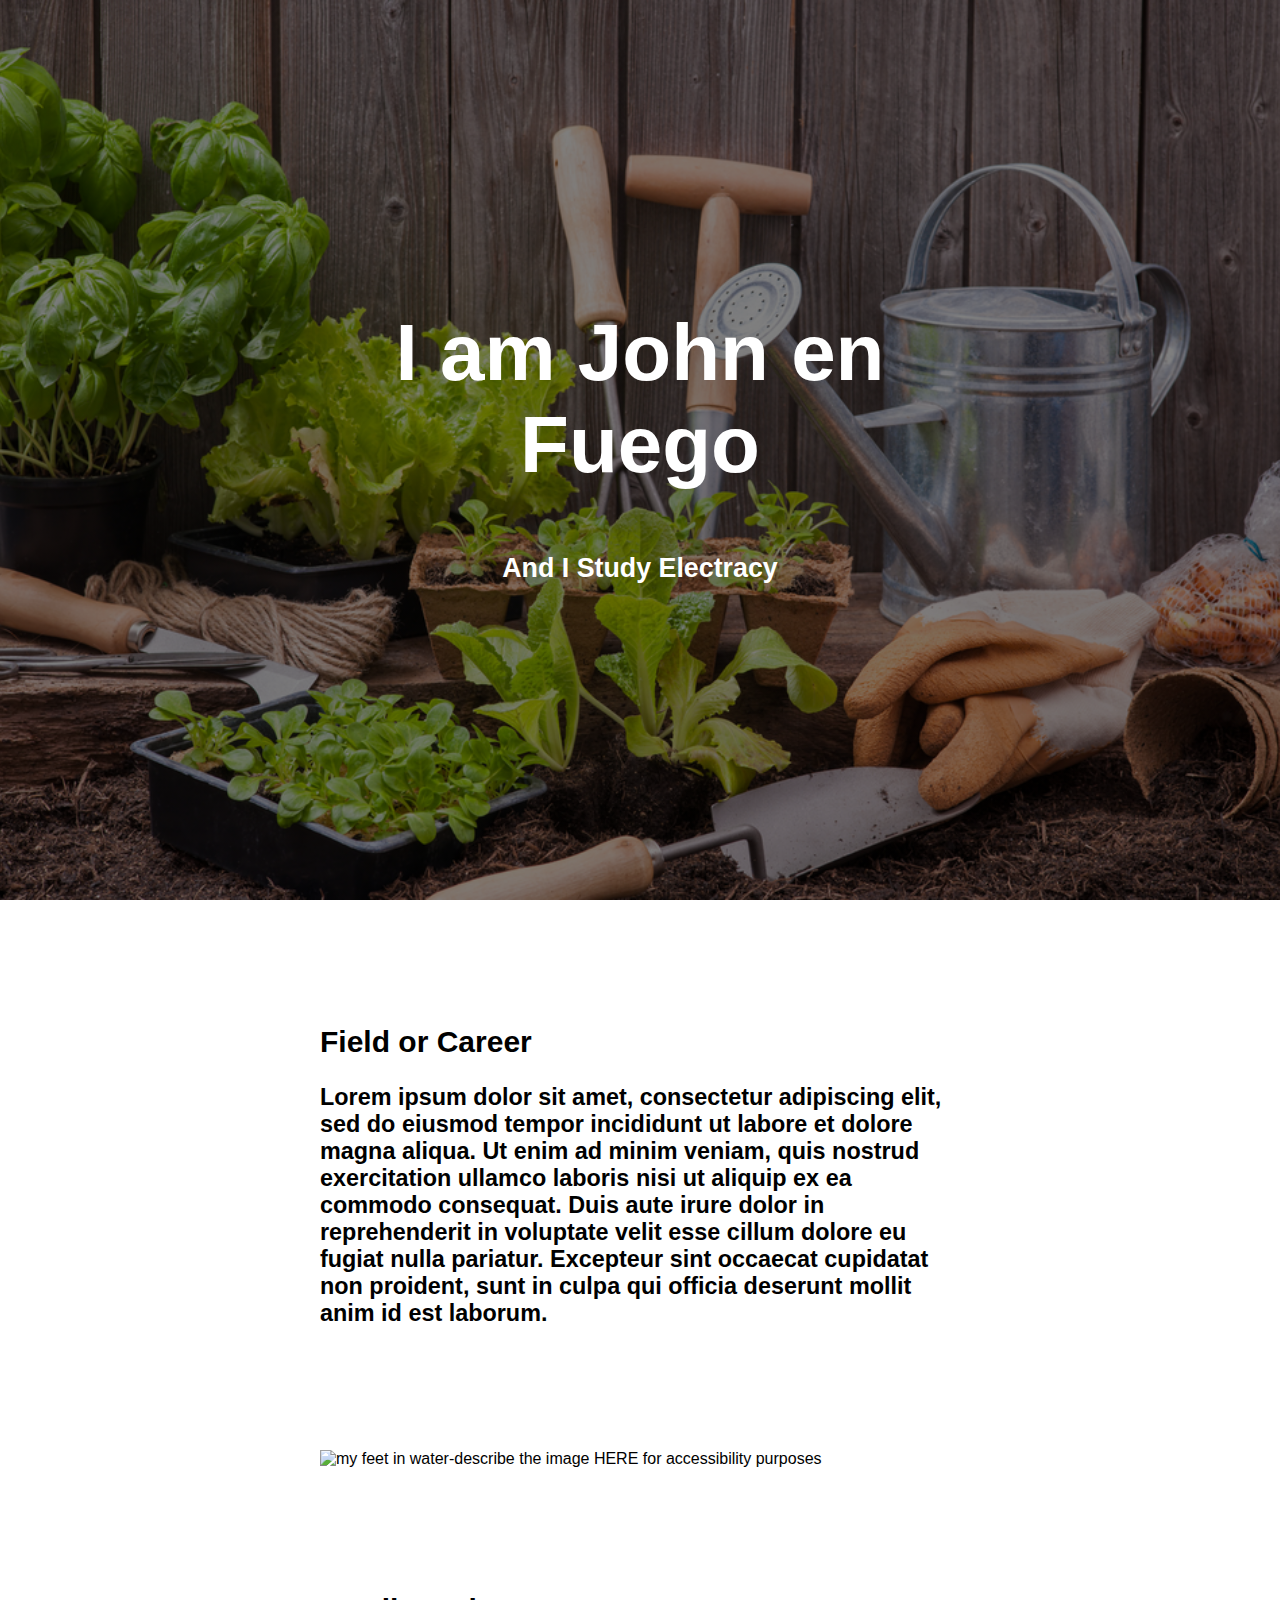
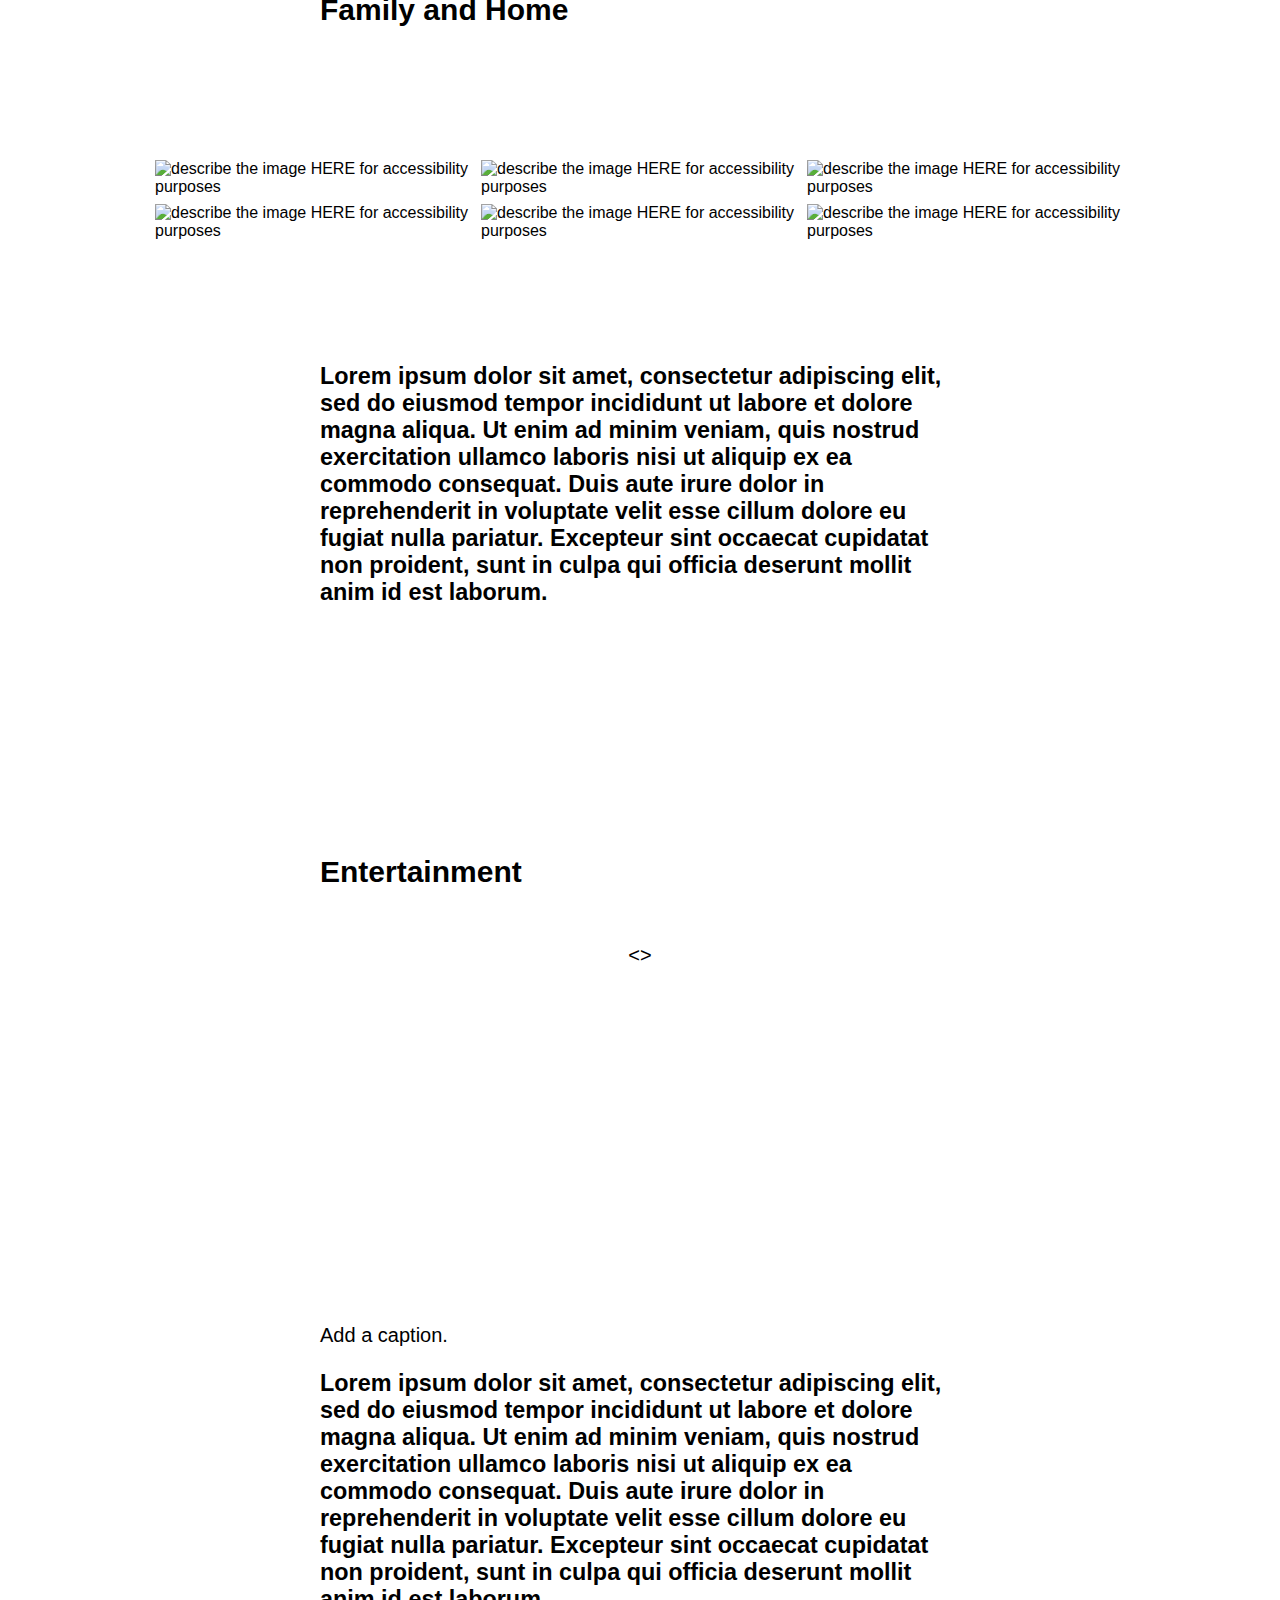
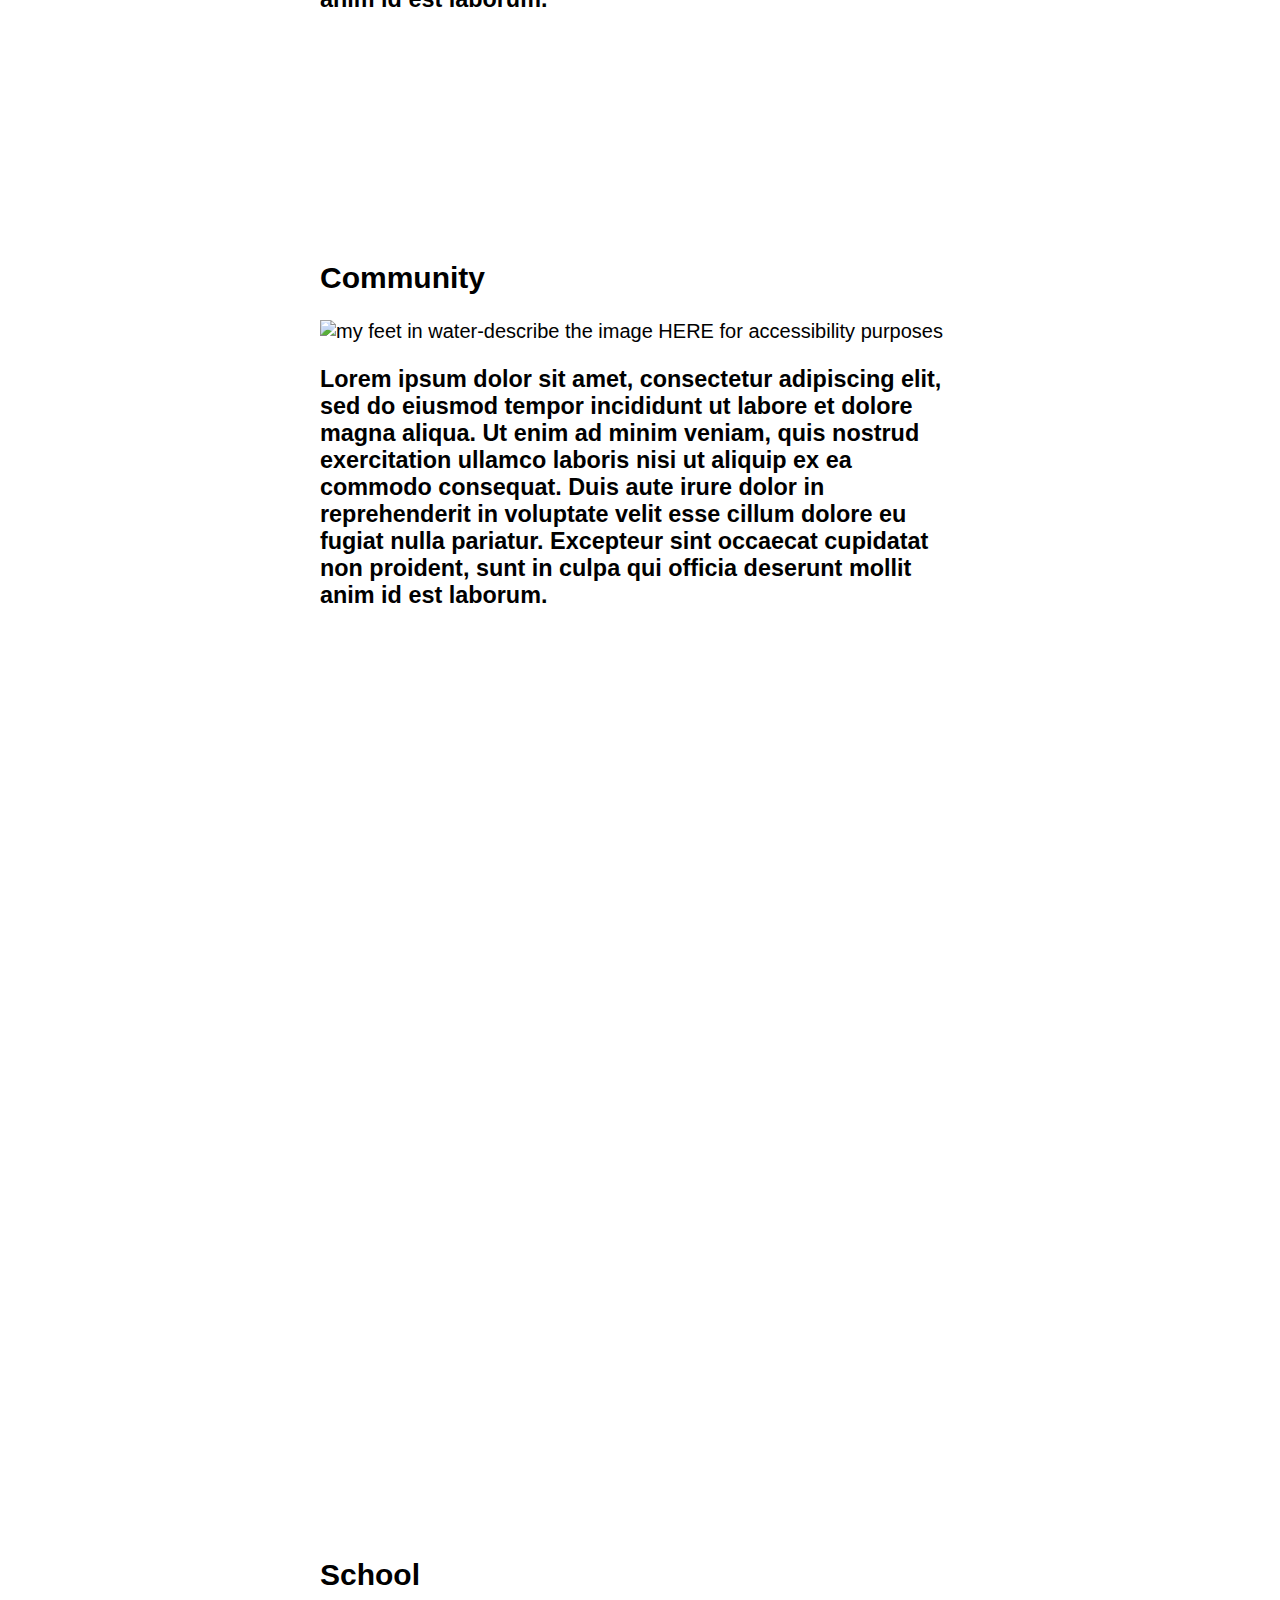
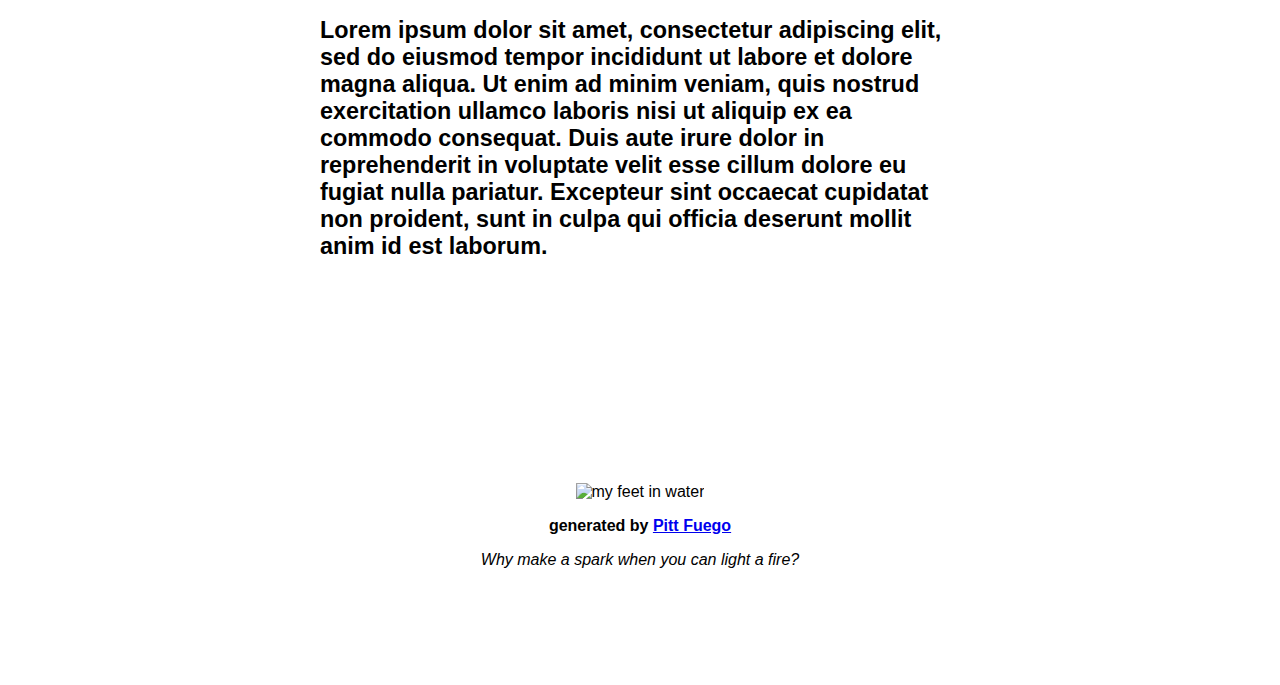
==== ElevatorPitch/Electrate-Fuego-master/index.html @ 78dba00b "Add files via upload" ====
<!DOCTYPE html>
<html lang="en">
<head>

<!--Hello, maker! Welcome to my Electrate Fuego web design tutorial. I'm glad you found it – for this might be a real intersection on your way to becoming. Just follow along with comments like this one, and you'll make a really cool web documemt that not only introduces you to the other people in our classes, but will help you process how different discourse communities in your life have contributed to your arrival in this space, virtual and actual, and also contribute to where you might be going.

In this doc, you will work through Gregory Ulmer's discourses of career, family, entertainment, community, and schooling (_Internet Invention From Literacy to Electracy_, 2002.) In Ulmer's text, he elides community and schooling into one category, but for our puposes I have separated them. Ulmer's theory of electracy helps makes sense of how we find/construct meaning and connect with others rhetorically in a media rich ecology. Ulmer uses analogy to define electracy, explaining that "electracy is to digital media what literacy is to print."

You could make this document the easy way by posting on Google Site, an Adobe Spark, a Weebly, or a Wix, or you can do a little more work to unconceal, opening up these tools that you use every day, but might not know how they function, yet prove so necessary to how you (re)present yourself and connect with others in virtual spaces. And this last bit is an important point! If we really want to be makers, if we really want to be creative, then we need to understand what our digital tools do, how they work, and consider the implications of their use. Through this process you will also learn a little bit about computer literacy and computer science...enough to allow you to build web texts and understand file management.

So let's cut this thing open – using "tmesis" as the Ancient Greeks would call it – lets "cut" and arrange, tweak, take away and augment...that's how we create! I hope you're excited to use this tool to create a document that will simultaneously help you process your journey and help orient you along the path on which you are headed in your becoming. Before we get going I would like to give a shout-out to my research buddy Shauna Chung, who helped me develop the original Ulmerian framework we will be following in this document. Are you ready to get started?-->

 <!--To get started, you will need to fork my repository from GitHub if you haven't already. If you want to easily publish it on GitHub, I'll give you more information at the end of this document. But for right now, fork, and then download the website to a zip file (or clone it, if you know what that means). Go ahead and put these files in a secure place (folder) where you will be able to find them and organize your other assests like images, pdfs, etcetera. You will also need a text editor like "brackets.io" or "atom.io" or "notepad-plus-plus.org." Open the index.html and style.css files in the text editor and we can get started building our own electrate experience.-->

<!--BTW. You can leave these hidden HTML text fields be, or delete them. They are but road signs, absent from the larger design-->

<!--First we will need to do some work in the head of the document. The head organizes important information needed to expalin to browsers how the website will work. Go ahead and change the title of this HTML document below, from "Electrate Fuego" to whatever you want it to be called. Your new text will appear in your browser tab-->
<title>Electrate Fuego</title>
<!--this next section of code does important work to help different browsers understand what this page should look like on the different kinds of screens.-->
<meta charset="UTF-8">
<meta name="viewport" content="width=device-width, initial-scale=1">
<!--Next is a link to the cascading style sheet or CSS file. Web designers use a cascading stylesheet CSS to add styling to a website. Designers do this by "calling" a <div class> in HTML and defining the class attributes on the style sheet. Doing so saves time and results in less code. On the style.css page you'll find attributes relating to font, text size, image size, among other details.-->
<link rel="stylesheet" type="text/css" href="style.css">
</head>

<!--The <body> of the document houses the content that a user usually sees on a website. We'll be spending most of our time in this section.-->
<body>

<!-- We'll need to do some more work in this section, but to do so, we'll need to make some changes on your style.css file. Developers refer to this division as a "Hero Block," but we will refer to it as a "Wide Image."  Think carefully about the image you select and how it might serve a sybolic function in your life. Ulmer refers to these kinds of symbolic images as "wide images" in that they often repeat over and over in our lifetime. We will similarly repeat this image at the end of your Electrate Infuego composition to establish a motif in this web document.-->

<!--The hero image is controlled on the style.css page. To replace this image, simply place a .jpg file in the same file folder (directory) as this project and name it hero.jpg. Alternatively, if you are working with a .png, you will need to open the style.css file using your text editor, and change the file type from .jpg to .png. Browsers will only work with .jpg, .jpeg, or .png imgaes. Since hero images need to stretch across the screen, typically you will want to select an image 1200px in width to allow quick load time yet avoid pixilation.-->

<div class="hero-image">
  <div class="hero-text">
<!--Next, change the other relevant information in this section, especially if you're not "John en Fuego" or not majoring in "electracy"-->
      <h1>I am John en Fuego</h1>
      <h2>And I Study Electracy</h2>
  </div>
</div>

<!--In our first exploration of discourse, we're going to think about the wider characteristics or themes of our field or future career. In academia, we do a lot of work narrowing our interest to arrive at a career or profession, often reducing our field to a level of operation or an act. Instead, I would like you to think more broadly about the "wider themes" you associate with your field or future career and its larger significance in improving our world. Yes...improving the world. Thinking back, where do you see exposure to those same "wider themes" in your own life? Those ah-ha moments, lessons, examples, tools, passions, or qualities that suggested this career path to you? Replace the content between <h2> and </h2> that begins with "Lorem ipsum."-->

<div class="textblock">
  <h2>Field or Career</h2>

  <h3>Lorem ipsum dolor sit amet, consectetur adipiscing elit, sed do eiusmod tempor incididunt ut labore et dolore magna aliqua. Ut enim ad minim veniam, quis nostrud exercitation ullamco laboris nisi ut aliquip ex ea commodo consequat. Duis aute irure dolor in reprehenderit in voluptate velit esse cillum dolore eu fugiat nulla pariatur. Excepteur sint occaecat cupidatat non proident, sunt in culpa qui officia deserunt mollit anim id est laborum.</h3>
</div>

<!--Replace the image here. You can also control image width and height %. This is the second way we can control the size of images on our website.-->

<div>
<img src="feet1.jpg" alt="my feet in water-describe the image HERE for accessibility purposes" class="center-img"  style="max-width:50%; max-height:50%;">
  </div>

<!--in this next section you will explain a little more about your family (what does family means to you? Who are the people that influenced you on this path along which you now stand).-->

<div class="textblock">
  <h2>Family and Home</h2>
    </div>

<!--Show us. Find those beautiful, meaningful "family" photos and pictures of your place (only you can define family). If you are concerned about issues of privacy, you can always use stock images, or get creative. Add these photos to your project folder, making sure the files end in .jpg or .png and replace the names in the grid code below. You can add more images if you wish, or subtract...you might also need to move content around to achieve balance. See what happens – sometimes you have to be playful to find the purpose of things. Since these images are smaller, you will want to resize your images to less than 600px in width. This will improve load time and thus general accesibility. Don't forget to add alt="text"-->

<!--A photo grid uses rows and column classes to create some divisions on the page that will scale with mobile devices. The style.css page provides other attributes that will adjust the image depending on the size of screens.-->


<div class="row">
  <div class="column">
    <img src="pgrid1.jpg" alt="describe the image HERE for accessibility purposes">
    <img src="pgrid2.jpg" alt="describe the image HERE for accessibility purposes">
  </div>
  <div class="column">
    <img src="pgrid3.jpg" alt="describe the image HERE for accessibility purposes">
    <img src="pgrid4.jpg" alt="describe the image HERE for accessibility purposes">
  </div>
  <div class="column">
    <img src="pgrid5.jpg" alt="describe the image HERE for accessibility purposes">
    <img src="pgrid6.jpg" alt="describe the image HERE for accessibility purposes">
  </div>
</div>

<!--Time to write. Flesh it out! Define family, qualify it, explicate it telling us why these people are important, and how they contributed to how you got here and where you are going. What about "home." What  does that mean to you? In what ways is it significant in determining where your are going? Replace the content between <h2> and </h2> that says "Lorem ipsum."-->

<div class="textblock">
  <h3>Lorem ipsum dolor sit amet, consectetur adipiscing elit, sed do eiusmod tempor incididunt ut labore et dolore magna aliqua. Ut enim ad minim veniam, quis nostrud exercitation ullamco laboris nisi ut aliquip ex ea commodo consequat. Duis aute irure dolor in reprehenderit in voluptate velit esse cillum dolore eu fugiat nulla pariatur. Excepteur sint occaecat cupidatat non proident, sunt in culpa qui officia deserunt mollit anim id est laborum.</h3>
</div>



<!--Now we are moving into the kinds of media that contributes to your everyday discourse. This might sound weird, but Ulmer argues that media has actually contributed a great deal to who you are as a person, how you language yourself, and even how you move through the world and interact with others. So, let's take some time to explore this discourse area. You have the opportunity to add video content or other significant media content. You might also add images to this section (see the bottom of this sheet for directions on how to add elements) perhaps adding a photo grid like the one you did for the "Family" section. Experiment. You can't break this thing, right? Control Z. Control Z. Control Z... -->

<div class="textblock">
  <h2>Entertainment</h2>

<!--find a YouTube video that has some significance in your life. Click "share," and copy and paste the embed link and paste it below-->

  <div class="video-container">
    <<iframe width="560" height="315" src="https://www.youtube.com/embed/PhPLTpqG0pU" title="YouTube video player" frameborder="0" allow="accelerometer; autoplay; clipboard-write; encrypted-media; gyroscope; picture-in-picture" allowfullscreen></iframe>>
</div>
    <p>Add a caption.</p>


<!--Time to process. How do you use media? What role do certain kinds of media play in your life? How does media serve a social function? In what way might you be "recreating" or "remaking" media in your everyday life?

FUN FACT: "Lorem ipsum", "Lorem ipsum" was hacked out of Cicero's "De finibus bonorum et malorum," developers made it non-sensical. So while you will probably never write as well as Cicero, you can always improve upon "Lorem ipsum." -->

  <h3>Lorem ipsum dolor sit amet, consectetur adipiscing elit, sed do eiusmod tempor incididunt ut labore et dolore magna aliqua. Ut enim ad minim veniam, quis nostrud exercitation ullamco laboris nisi ut aliquip ex ea commodo consequat. Duis aute irure dolor in reprehenderit in voluptate velit esse cillum dolore eu fugiat nulla pariatur. Excepteur sint occaecat cupidatat non proident, sunt in culpa qui officia deserunt mollit anim id est laborum.</h3>
</div>

<!--Between these divisions, you may want to add a new div element like an image (see the bottom of this html page for instructions) -->

<!--We will use this next section to process your community(-ies)-->

<div class="textblock">
  <h2>Community</h2>

<!--So what exactly is your community: is it actual? virtual? Where do find your ground, or at least, where do you drop anchor, you drifter, you? While we often think of communities as neighborhoods and clubs and a group of colleagues or friends, you might find community across the frontiers of the dead, and perhaps even with those who have never lived. I'll let you explain. -->
<div>
<img src="feet2.jpg" alt="my feet in water-describe the image HERE for accessibility purposes" class="center-img" style="max-width:100%;max-height:100%;">
</div>

  <h3>Lorem ipsum dolor sit amet, consectetur adipiscing elit, sed do eiusmod tempor incididunt ut labore et dolore magna aliqua. Ut enim ad minim veniam, quis nostrud exercitation ullamco laboris nisi ut aliquip ex ea commodo consequat. Duis aute irure dolor in reprehenderit in voluptate velit esse cillum dolore eu fugiat nulla pariatur. Excepteur sint occaecat cupidatat non proident, sunt in culpa qui officia deserunt mollit anim id est laborum.</h3>
  </div>



<!-- In our final discourse section, we will process the role schooling has played in our lives. -->

    <!--To change the image for this wide screen paralax scroll, you will need change the file name in your style.css to match an image in your project folder. Look for ".paralax1" on your style.css sheet-->

<div class="parallax"></div>

<!--Like it or not, your schooling, formal and informal, for better or for worse, has been another factor that has brought you here and prepared you for this moment. Let's think through these systems, expectations, and outcomes. And let's also think a little about futurity... where is this learning, formal and informal – this unconcealing – taking you? -->
<div class="textblock">
  <h2>School</h2>
  <h3>Lorem ipsum dolor sit amet, consectetur adipiscing elit, sed do eiusmod tempor incididunt ut labore et dolore magna aliqua. Ut enim ad minim veniam, quis nostrud exercitation ullamco laboris nisi ut aliquip ex ea commodo consequat. Duis aute irure dolor in reprehenderit in voluptate velit esse cillum dolore eu fugiat nulla pariatur. Excepteur sint occaecat cupidatat non proident, sunt in culpa qui officia deserunt mollit anim id est laborum.</h3>
  </div>

<!--The final step in our process will be to ensure that a smaller version of our "hero image," what Ulmer would refer to as our "wide image," repeats at the bottom of our document to better reinforce this motif.  -->

  <div id="logo">
            <img src="feet1.jpg" alt="my feet in water" style="max-width:25%;max-height:25%;">
            <p><b>generated by <a href="https://pitt-fuego.github.io/Pitt-Fuego-Coding-Tools/">Pitt Fuego</a></b></p>
            <p><em>Why make a spark when you can light a fire?</em></p>
  </div>



  </body>
     </html>







     <!--Looking to add components? You've come to the right place. Copy and paste Code Snippets and add to the body section. Adjust class properties on style.css.


     ***Add Text Block***

     (Format textblock using inline styling: text-align: left, center, justify, right; Format text: Italics: <em>italics</em>; Bold: <b>bold</b>; Link Website: <a href="link">LinkName</a>; Link Asset: <a href=filename.pdf>FileName</a>; Line Breaks: <br></br>)

     (tip for composing longer content: replace <h2> with <h3> and <p> for <h3>)

     <div class="textblock" style="text-align: left">
         <h2>Header</h2>
         <h3>We recommend using our mobile-ready text sizing. Lorem ipsum dolor sit amet, consectetur adipiscing elit, sed do eiusmod tempor incididunt ut labore et dolore magna aliqua. Ut enim ad minim veniam, quis nostrud exercitation ullamco laboris nisi ut aliquip ex ea commodo consequat. Duis aute irure dolor in reprehenderit in voluptate velit esse cillum dolore eu fugiat nulla pariatur. Excepteur sint occaecat cupidatat non proident, sunt in culpa qui officia deserunt mollit anim id est laborum.</h3>
     </div>



     ***Add Block Quote***

     (Format text: Italics: <em>italics</em>; Bold: <b>bold</b>. For more stylings, find blockquote class on style.css)

     <div class="blockquote" style="text-align: center">
         <h2>Excepteur sint occaecat cupidatat non proident!</h2>
     </div>



     ***Add Bulleted Points to Textblock***

     (Change <ul></ul> to <ol></ol> to change from unordered list to ordered list. For more stylings, find the ul/li classes on style.css)

     <div class= "ul">
             <li>first</li>
             <li>second</li>
             <li>third</li>
     </div>

     -or- (try a nested list)

     <div class="ul">
         <li>Coffee</li>
         <li>Tea
           <ul>
             <li>Black tea</li>
             <li>Green tea</li>
           </ul>
          </li>
         <li>Milk</li>
      </div>



      ***Add a Button***

      (Clearly label button for accessibility purposes. If this is not possible, include: aria-label=”label for accessibility purposes.” For more stylings, find button class on style.css)

      <div class="buttonbox">
         <a href="https://pitt-fuego.github.io/Pitt-Fuego-Coding-Tools/" class="button" aria-label="">Button</a>
      </div>




     ***Embed YouTube Video***

     <div class="video">
      <div class="video-container">
        <<iframe width="560" height="315" src="https://www.youtube.com/embed/PhPLTpqG0pU" title="YouTube video player" frameborder="0" allow="accelerometer; autoplay; clipboard-write; encrypted-media; gyroscope; picture-in-picture" allowfullscreen></iframe>>
     </div>
       <p>Add a caption.</p>
     </div>



     ***Add a Standard Image***

     (Control image properties with inline width value.)

     <img src="fuego.jpg" alt="describe the image HERE for accessibility purposes" style="width:30%;" class="center-img">
     <p style="text-align: center"><em>Add a caption.</em></p>



     ***Add Image Block with Padding and Caption*** (Control image properties with inline width value.)

     <div class="imgageblock">
         <img src="fuego.jpg" alt="describe the image HERE for accessibility purposes" style="width:100%;">
          <p style="text-align: center"><em>Add a caption.</em></p>
     </div>



     ***Add a Photo Grid***

     <div class="photogrid">
     <div class="row">
         <div class="column">
             <img src="pgrid1.jpg" alt="describe the image HERE for accessibility purposes">
             <img src="pgrid2.jpg" alt="describe the image HERE for accessibility purposes">
         </div>
         <div class="column">
             <img src="pgrid3.jpg" alt="describe the image HERE for accessibility purposes">
             <img src="pgrid4.jpg" alt="describe the image HERE for accessibility purposes">
         </div>
         <div class="column">
             <img src="pgrid5.jpg" alt="describe the image HERE for accessibility purposes">
             <img src="pgrid6.jpg" alt="describe the image HERE for accessibility purposes">
         </div>
     </div>
         <p><em>Add a caption.</em></p>
     </div>



     ***Add a Parallax Window***

     (To adjust window, find parallax class on style.css)

     <div class="parallax"></div>



     ***Add a Copyright Footer***

     <div id="footer">
       <p>Copyright Your Name, Year.</p>
     </div>




     ***Need something that's not here? Then you probably don't need it. But okay...go to w3 Schools***



     Looking to publish this webtext in GitHub? Here are your next steps:

     Sign in to GitHub. Create a new repository. Name it. Click “uploading an existing file,” then select/drag and drop all of your files... all of them, index.html. style.css, readme, and your image assets. Click "commit." Now go to your repository "settings." Scroll down to "Pages." Here you will change "source" from "none" to "main" branch. This will publish your webtext online. Copy your URL from this settings page...and now it's time to circulate your webtext! Peace and love only, Stephen Quigley, University of Pittsburgh, 2021.-->
---- ElevatorPitch/Electrate-Fuego-master/style.css ----
body, html {
  height: 100%;
  margin: 0;
  font-family: Arial, Helvetica, sans-serif;
}

.hero-image {
    /* - HERO -
    This code controls your "hero image." You will need to change hero.jpg to match your asset */
    background-image: linear-gradient(rgba(0, 0, 0, 0.5), rgba(0, 0, 0, 0.5)), url("hero.jpg");
    height: 100%;
    background-attachment: fixed;
    background-position: center;
    background-repeat: no-repeat;
    background-size: cover;
    position: relative;
}

/* Places text in the middle of the image */
.hero-text {
    text-align: center;
    position: absolute;
    top: 50%;
    left: 50%;
    transform: translate(-50%, -50%);
    color: white;
    font-size: 250%;
}

.hero-text h2 {
    /* This section adds the text stylings for your hero block */
    display: block;
    font-size: 0.67em;
    margin-block-start: 2.33em;
    margin-block-end: 2.33em;
    margin-inline-start: 0px;
    margin-inline-end: 0px;
    font-weight: bold;
  }

.textblock {
    padding-top: 100px;
    padding-bottom: 100px;
    padding-left: 100px;
    padding-right: 100px;
  }


.blockquote {
    background-color: #;
    border-top: 3px solid #000;
    border-bottom: 3px solid #000;
    padding-left: 20px;
    padding-right: 20px;
    margin: 10%;
}

/* Change your button colors and other attributes here. */
.buttonbox {
    display: flex;
    justify-content: center;
    align-items: center;
    height: 200px;
    border: 0px solid #;
}

.button {
    background-color: #2A5DB0;
    border: none;
    color: white;
    padding: 15px 32px;
    text-align: center;
    display: inline-block;
    font-size: 16px;
    cursor: pointer;
}

.button:hover {
    background-color: #4682B4;
}

/* Change unordered list from disc (default) to circle, square, or none. */
.ul {
    list-style-type: disc;
    font-size: 20pt;
    padding: 20px;
}

/* Change orderd list from upper-roman to lower-alpha. */
.ol {
    list-style-type: upper-roman;
    font-size: 20pt;
    padding: 20px;
}

/* Learn other list conventions: https://www.w3schools.com/cssref/pr_list-style-type.asp */

.video {
    text-align: center;
}

.video-container {
  	position:relative;
  	padding-bottom:56.25%;
  	padding-top:30px;
  	height:0;
  	overflow:hidden;
    text-align: center;
  }

.video-container iframe, .video-container object, .video-container embed {
  	position:absolute;
  	top:0;
  	left:0;
  	width:100%;
  	height:100%;
  }


/* Preset Image Controls

This section of CSS helps organize images to position and center the image to scale nicely on all screens */

.center-img {
  display: block;
  margin-left: auto;
  margin-right: auto;
}

.imgageblock {
      display: block;
      margin-left: auto;
      margin-right: auto;
      padding-top: 100px;
      padding-bottom: 100px;
  }


/*  - PARALLAX -
This code controls that cool parallax image and scrolling effect. Change the image "fuego.jpg" below to match your asset.*/


.parallax {
    background-image: url("parallax.jpg");

    /* Set a specific height */
    height: 500px;

    /* control the parallax scrolling effect */
    background-attachment: fixed;
    background-position: center;
    background-repeat: no-repeat;
    background-size: cover;
    padding-top: 100px;
    padding-bottom: 100px;

}


/* This code stops the parallax image and scrolling effect for small screens--at the moment, iPhones just don't it.*/
@media screen and (max-width: 768px) {
	.parallax {
		background-attachment: inherit;
    height: 100px;
	}
}


/* -Preset Photo Grid -

The following CSS is responsible for your photo grid .row, .column, .column img and @ media all work together to create your responsive image displays. Change the images on index.html.*/

.photogrid {
   text-align: center;
   padding-top: 100px;
   padding-bottom: 100px;
}

.row {
    display: flex;
    flex-wrap: wrap;
    padding: 0 4px;
    justify-content: center;
}

/* Create 3 equal columns that sit next to each other */
.column {
    flex: 25%;
    max-width: 25%;
    padding: 0 4px;
}

.column img {
    margin-top: 8px;
    vertical-align: middle;
    width: 100%;
}


/* Responsive layout - makes grid a one column-layout instead of two or three columns */
@media screen and (max-width: 800px) {
    .column {
        flex: 75%;
        max-width: 75%;
    }
}
/* - Preset Text Block Controls-
this CSS element centers text elements*/


/* This CSS section controls the paragraph, video blocks*/
@media screen and (min-width: 800px) {
    .textblock, .video {
        margin: auto;
        width: 50%;
        padding: 100px;
        font-size: 125%;
    }
}

@media screen and (max-width: 800px) {
    .textblock, .video {
        margin: auto;
        padding-left: 20px;
        padding-right: 20px;
        padding-top: 100px;
        padding-bottom: : 1000px;
    }
}


#logo {
    padding-top: 100px;
    padding-bottom: 100px;
    padding-left: 20px;
    padding-right: 20px;
    font-size: 12pt;
    text-align: center;
  }

#footer {
        text-align: center;
    }
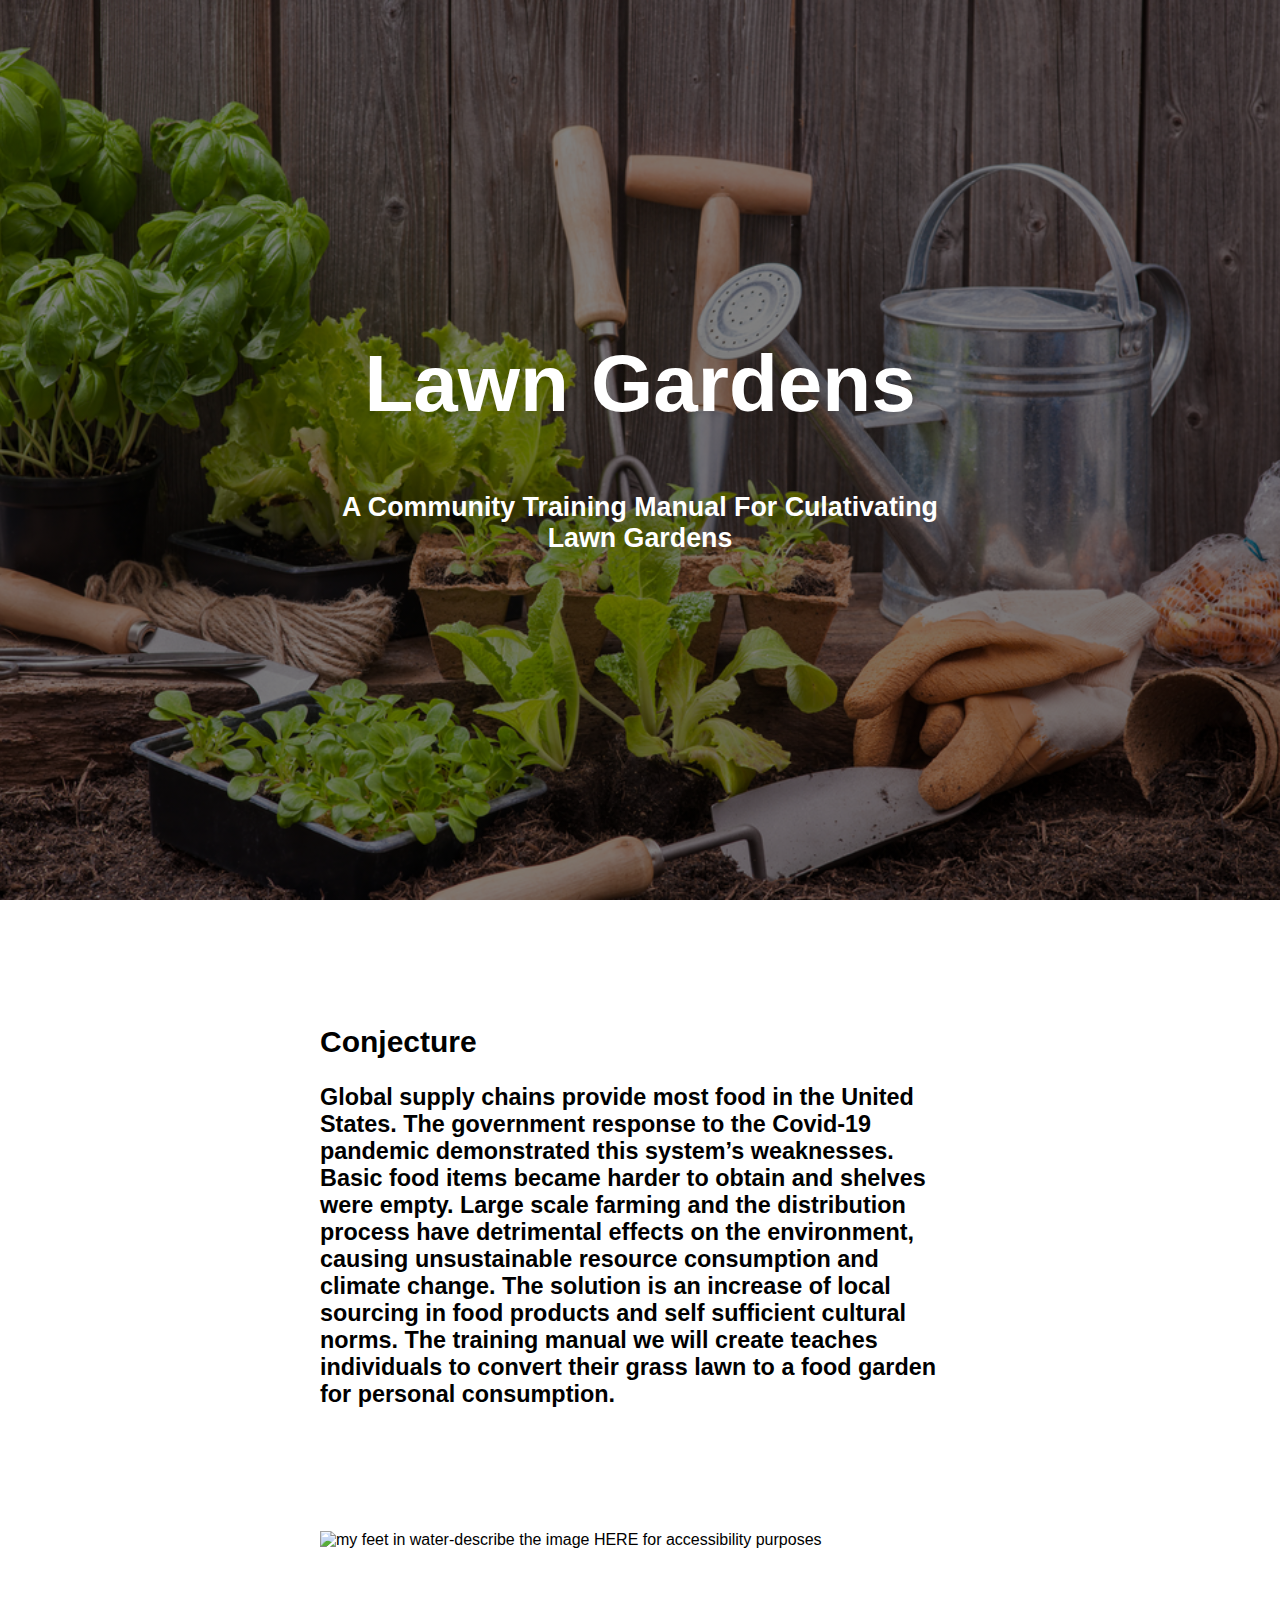
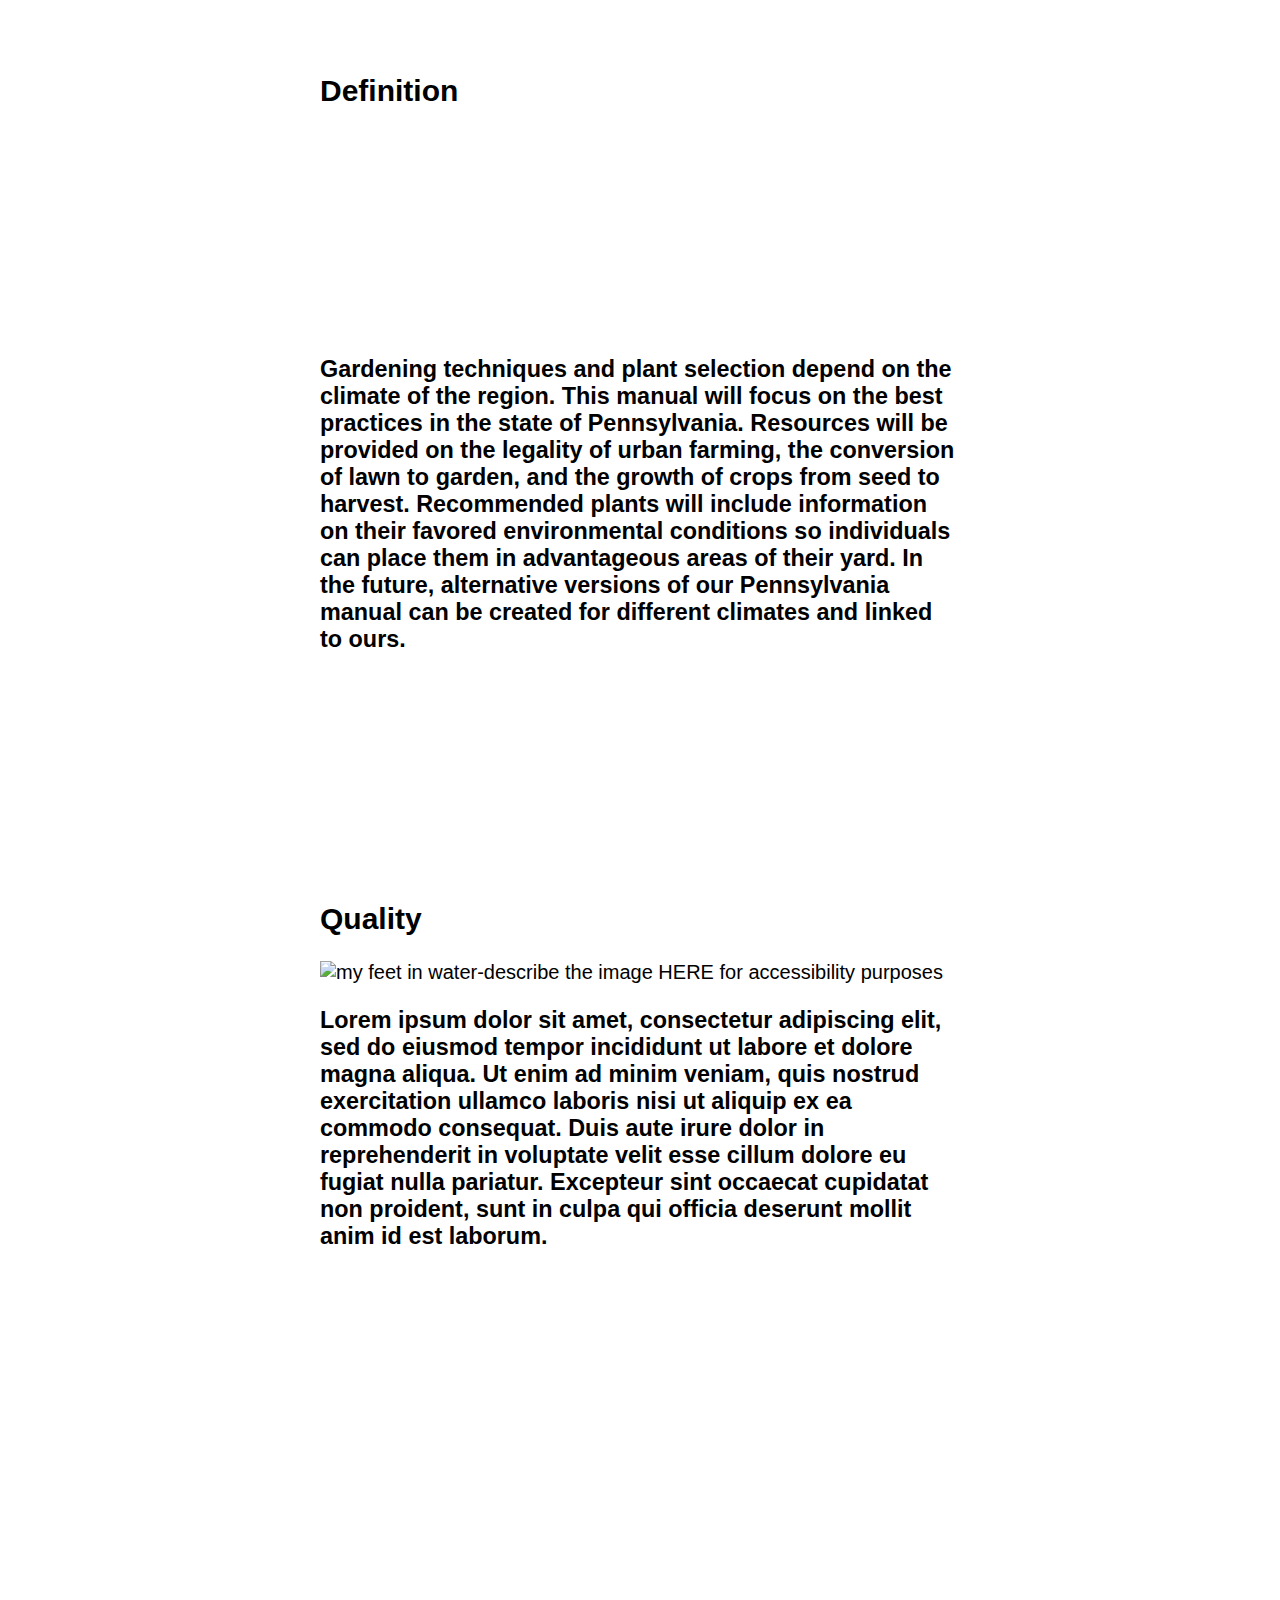
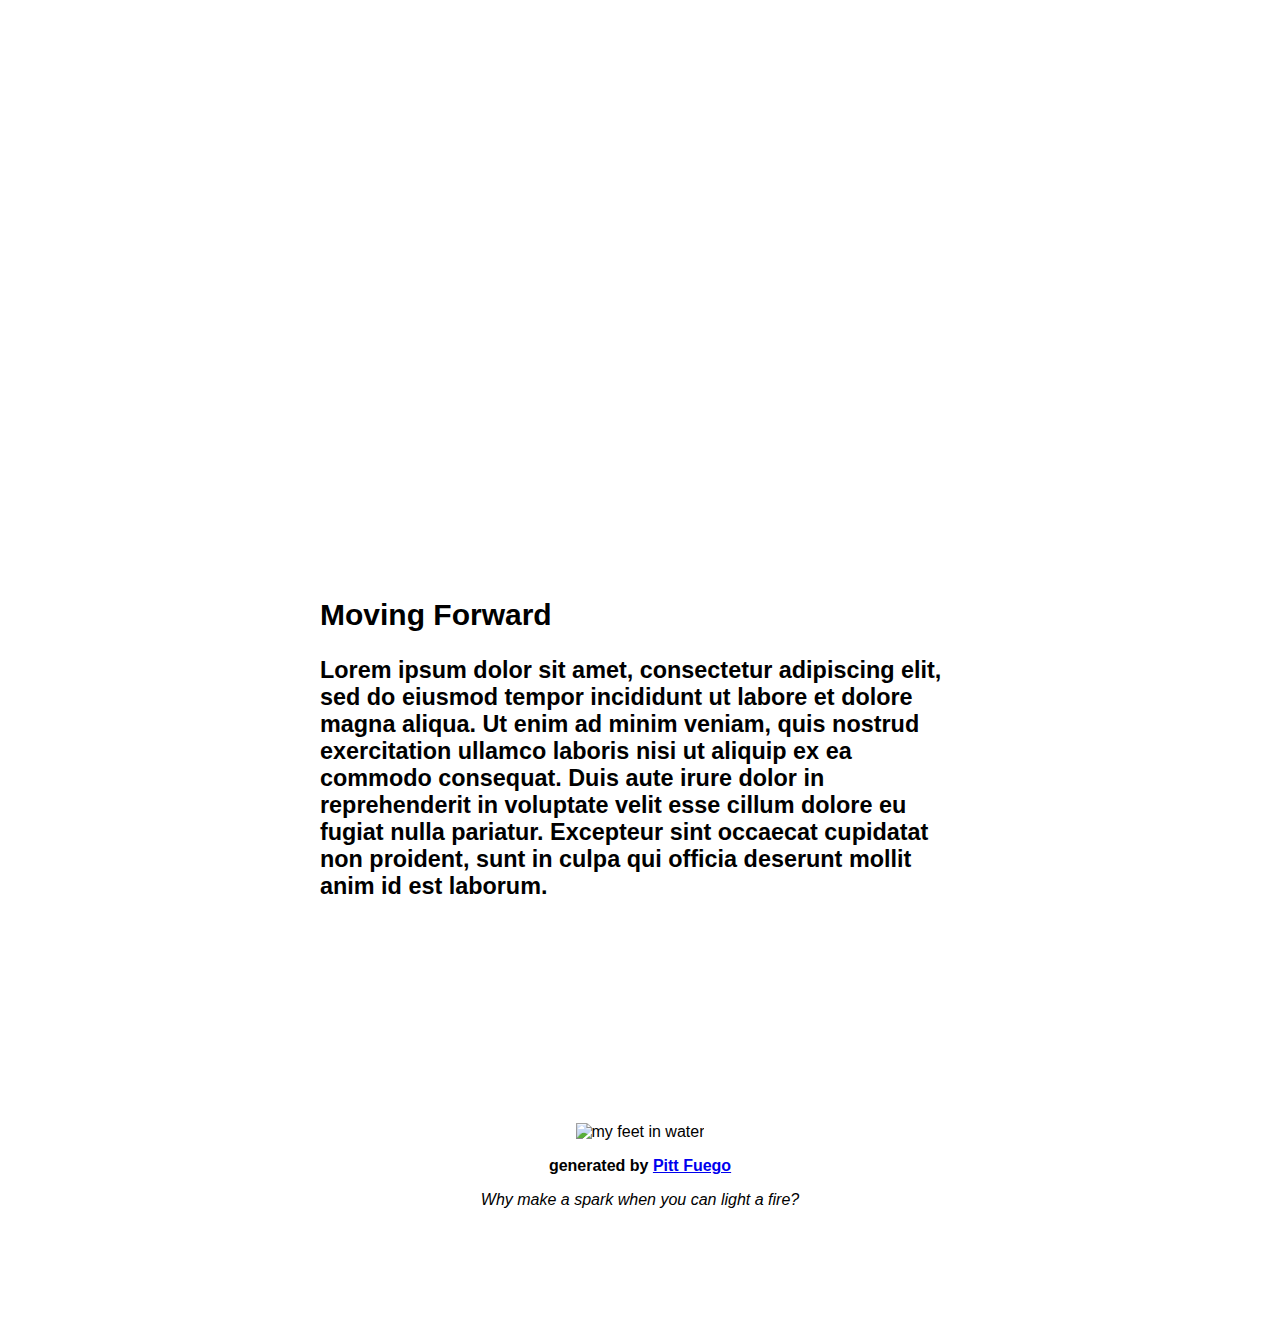
==== commit d6cc77fb: "Update index.html" ====
--- a/ElevatorPitch/Electrate-Fuego-master/index.html
+++ b/ElevatorPitch/Electrate-Fuego-master/index.html
@@ -2,118 +2,47 @@
 <html lang="en">
 <head>
 
-<!--Hello, maker! Welcome to my Electrate Fuego web design tutorial. I'm glad you found it – for this might be a real intersection on your way to becoming. Just follow along with comments like this one, and you'll make a really cool web documemt that not only introduces you to the other people in our classes, but will help you process how different discourse communities in your life have contributed to your arrival in this space, virtual and actual, and also contribute to where you might be going.
-
-In this doc, you will work through Gregory Ulmer's discourses of career, family, entertainment, community, and schooling (_Internet Invention From Literacy to Electracy_, 2002.) In Ulmer's text, he elides community and schooling into one category, but for our puposes I have separated them. Ulmer's theory of electracy helps makes sense of how we find/construct meaning and connect with others rhetorically in a media rich ecology. Ulmer uses analogy to define electracy, explaining that "electracy is to digital media what literacy is to print."
-
-You could make this document the easy way by posting on Google Site, an Adobe Spark, a Weebly, or a Wix, or you can do a little more work to unconceal, opening up these tools that you use every day, but might not know how they function, yet prove so necessary to how you (re)present yourself and connect with others in virtual spaces. And this last bit is an important point! If we really want to be makers, if we really want to be creative, then we need to understand what our digital tools do, how they work, and consider the implications of their use. Through this process you will also learn a little bit about computer literacy and computer science...enough to allow you to build web texts and understand file management.
-
-So let's cut this thing open – using "tmesis" as the Ancient Greeks would call it – lets "cut" and arrange, tweak, take away and augment...that's how we create! I hope you're excited to use this tool to create a document that will simultaneously help you process your journey and help orient you along the path on which you are headed in your becoming. Before we get going I would like to give a shout-out to my research buddy Shauna Chung, who helped me develop the original Ulmerian framework we will be following in this document. Are you ready to get started?-->
-
- <!--To get started, you will need to fork my repository from GitHub if you haven't already. If you want to easily publish it on GitHub, I'll give you more information at the end of this document. But for right now, fork, and then download the website to a zip file (or clone it, if you know what that means). Go ahead and put these files in a secure place (folder) where you will be able to find them and organize your other assests like images, pdfs, etcetera. You will also need a text editor like "brackets.io" or "atom.io" or "notepad-plus-plus.org." Open the index.html and style.css files in the text editor and we can get started building our own electrate experience.-->
-
-<!--BTW. You can leave these hidden HTML text fields be, or delete them. They are but road signs, absent from the larger design-->
-
-<!--First we will need to do some work in the head of the document. The head organizes important information needed to expalin to browsers how the website will work. Go ahead and change the title of this HTML document below, from "Electrate Fuego" to whatever you want it to be called. Your new text will appear in your browser tab-->
-<title>Electrate Fuego</title>
+<title>Lawn Gardens Pitch</title>
 <!--this next section of code does important work to help different browsers understand what this page should look like on the different kinds of screens.-->
 <meta charset="UTF-8">
 <meta name="viewport" content="width=device-width, initial-scale=1">
-<!--Next is a link to the cascading style sheet or CSS file. Web designers use a cascading stylesheet CSS to add styling to a website. Designers do this by "calling" a <div class> in HTML and defining the class attributes on the style sheet. Doing so saves time and results in less code. On the style.css page you'll find attributes relating to font, text size, image size, among other details.-->
 <link rel="stylesheet" type="text/css" href="style.css">
 </head>
 
 <!--The <body> of the document houses the content that a user usually sees on a website. We'll be spending most of our time in this section.-->
 <body>
-
-<!-- We'll need to do some more work in this section, but to do so, we'll need to make some changes on your style.css file. Developers refer to this division as a "Hero Block," but we will refer to it as a "Wide Image."  Think carefully about the image you select and how it might serve a sybolic function in your life. Ulmer refers to these kinds of symbolic images as "wide images" in that they often repeat over and over in our lifetime. We will similarly repeat this image at the end of your Electrate Infuego composition to establish a motif in this web document.-->
-
-<!--The hero image is controlled on the style.css page. To replace this image, simply place a .jpg file in the same file folder (directory) as this project and name it hero.jpg. Alternatively, if you are working with a .png, you will need to open the style.css file using your text editor, and change the file type from .jpg to .png. Browsers will only work with .jpg, .jpeg, or .png imgaes. Since hero images need to stretch across the screen, typically you will want to select an image 1200px in width to allow quick load time yet avoid pixilation.-->
 
 <div class="hero-image">
   <div class="hero-text">
 <!--Next, change the other relevant information in this section, especially if you're not "John en Fuego" or not majoring in "electracy"-->
-      <h1>I am John en Fuego</h1>
-      <h2>And I Study Electracy</h2>
-  </div>
-</div>
-
-<!--In our first exploration of discourse, we're going to think about the wider characteristics or themes of our field or future career. In academia, we do a lot of work narrowing our interest to arrive at a career or profession, often reducing our field to a level of operation or an act. Instead, I would like you to think more broadly about the "wider themes" you associate with your field or future career and its larger significance in improving our world. Yes...improving the world. Thinking back, where do you see exposure to those same "wider themes" in your own life? Those ah-ha moments, lessons, examples, tools, passions, or qualities that suggested this career path to you? Replace the content between <h2> and </h2> that begins with "Lorem ipsum."-->
-
-<div class="textblock">
-  <h2>Field or Career</h2>
-
-  <h3>Lorem ipsum dolor sit amet, consectetur adipiscing elit, sed do eiusmod tempor incididunt ut labore et dolore magna aliqua. Ut enim ad minim veniam, quis nostrud exercitation ullamco laboris nisi ut aliquip ex ea commodo consequat. Duis aute irure dolor in reprehenderit in voluptate velit esse cillum dolore eu fugiat nulla pariatur. Excepteur sint occaecat cupidatat non proident, sunt in culpa qui officia deserunt mollit anim id est laborum.</h3>
-</div>
-
-<!--Replace the image here. You can also control image width and height %. This is the second way we can control the size of images on our website.-->
+      <h1>Lawn Gardens</h1>
+      <h2>A Community Training Manual For Culativating Lawn Gardens</h2>
+  </div>
+</div>
+
+
+<div class="textblock">
+  <h2>Conjecture</h2>
+
+  <h3>Global supply chains provide most food in the United States. The government response to the Covid-19 pandemic demonstrated this system’s weaknesses. Basic food items became harder to obtain and shelves were empty. Large scale farming and the distribution process have detrimental effects on the environment, causing unsustainable resource consumption and climate change. The solution is an increase of local sourcing in food products and self sufficient cultural norms. The training manual we will create teaches individuals to convert their grass lawn to a food garden for personal consumption.</h3>
+</div>
 
 <div>
 <img src="feet1.jpg" alt="my feet in water-describe the image HERE for accessibility purposes" class="center-img"  style="max-width:50%; max-height:50%;">
   </div>
 
-<!--in this next section you will explain a little more about your family (what does family means to you? Who are the people that influenced you on this path along which you now stand).-->
-
-<div class="textblock">
-  <h2>Family and Home</h2>
+
+<div class="textblock">
+  <h2>Definition</h2>
     </div>
 
-<!--Show us. Find those beautiful, meaningful "family" photos and pictures of your place (only you can define family). If you are concerned about issues of privacy, you can always use stock images, or get creative. Add these photos to your project folder, making sure the files end in .jpg or .png and replace the names in the grid code below. You can add more images if you wish, or subtract...you might also need to move content around to achieve balance. See what happens – sometimes you have to be playful to find the purpose of things. Since these images are smaller, you will want to resize your images to less than 600px in width. This will improve load time and thus general accesibility. Don't forget to add alt="text"-->
-
-<!--A photo grid uses rows and column classes to create some divisions on the page that will scale with mobile devices. The style.css page provides other attributes that will adjust the image depending on the size of screens.-->
-
-
-<div class="row">
-  <div class="column">
-    <img src="pgrid1.jpg" alt="describe the image HERE for accessibility purposes">
-    <img src="pgrid2.jpg" alt="describe the image HERE for accessibility purposes">
-  </div>
-  <div class="column">
-    <img src="pgrid3.jpg" alt="describe the image HERE for accessibility purposes">
-    <img src="pgrid4.jpg" alt="describe the image HERE for accessibility purposes">
-  </div>
-  <div class="column">
-    <img src="pgrid5.jpg" alt="describe the image HERE for accessibility purposes">
-    <img src="pgrid6.jpg" alt="describe the image HERE for accessibility purposes">
-  </div>
-</div>
-
-<!--Time to write. Flesh it out! Define family, qualify it, explicate it telling us why these people are important, and how they contributed to how you got here and where you are going. What about "home." What  does that mean to you? In what ways is it significant in determining where your are going? Replace the content between <h2> and </h2> that says "Lorem ipsum."-->
-
-<div class="textblock">
-  <h3>Lorem ipsum dolor sit amet, consectetur adipiscing elit, sed do eiusmod tempor incididunt ut labore et dolore magna aliqua. Ut enim ad minim veniam, quis nostrud exercitation ullamco laboris nisi ut aliquip ex ea commodo consequat. Duis aute irure dolor in reprehenderit in voluptate velit esse cillum dolore eu fugiat nulla pariatur. Excepteur sint occaecat cupidatat non proident, sunt in culpa qui officia deserunt mollit anim id est laborum.</h3>
-</div>
-
-
-
-<!--Now we are moving into the kinds of media that contributes to your everyday discourse. This might sound weird, but Ulmer argues that media has actually contributed a great deal to who you are as a person, how you language yourself, and even how you move through the world and interact with others. So, let's take some time to explore this discourse area. You have the opportunity to add video content or other significant media content. You might also add images to this section (see the bottom of this sheet for directions on how to add elements) perhaps adding a photo grid like the one you did for the "Family" section. Experiment. You can't break this thing, right? Control Z. Control Z. Control Z... -->
-
-<div class="textblock">
-  <h2>Entertainment</h2>
-
-<!--find a YouTube video that has some significance in your life. Click "share," and copy and paste the embed link and paste it below-->
-
-  <div class="video-container">
-    <<iframe width="560" height="315" src="https://www.youtube.com/embed/PhPLTpqG0pU" title="YouTube video player" frameborder="0" allow="accelerometer; autoplay; clipboard-write; encrypted-media; gyroscope; picture-in-picture" allowfullscreen></iframe>>
-</div>
-    <p>Add a caption.</p>
-
-
-<!--Time to process. How do you use media? What role do certain kinds of media play in your life? How does media serve a social function? In what way might you be "recreating" or "remaking" media in your everyday life?
-
-FUN FACT: "Lorem ipsum", "Lorem ipsum" was hacked out of Cicero's "De finibus bonorum et malorum," developers made it non-sensical. So while you will probably never write as well as Cicero, you can always improve upon "Lorem ipsum." -->
-
-  <h3>Lorem ipsum dolor sit amet, consectetur adipiscing elit, sed do eiusmod tempor incididunt ut labore et dolore magna aliqua. Ut enim ad minim veniam, quis nostrud exercitation ullamco laboris nisi ut aliquip ex ea commodo consequat. Duis aute irure dolor in reprehenderit in voluptate velit esse cillum dolore eu fugiat nulla pariatur. Excepteur sint occaecat cupidatat non proident, sunt in culpa qui officia deserunt mollit anim id est laborum.</h3>
-</div>
-
-<!--Between these divisions, you may want to add a new div element like an image (see the bottom of this html page for instructions) -->
-
-<!--We will use this next section to process your community(-ies)-->
-
-<div class="textblock">
-  <h2>Community</h2>
-
-<!--So what exactly is your community: is it actual? virtual? Where do find your ground, or at least, where do you drop anchor, you drifter, you? While we often think of communities as neighborhoods and clubs and a group of colleagues or friends, you might find community across the frontiers of the dead, and perhaps even with those who have never lived. I'll let you explain. -->
+<div class="textblock">
+  <h3>Gardening techniques and plant selection depend on the climate of the region. This manual will focus on the best practices in the state of Pennsylvania. Resources will be provided on the legality of urban farming, the conversion of lawn to garden, and the growth of crops from seed to harvest. Recommended plants will include information on their favored environmental conditions so individuals can place them in advantageous areas of their yard. In the future, alternative versions of our Pennsylvania manual can be created for different climates and linked to ours.  </h3>
+</div>
+
+<div class="textblock">
+  <h2>Quality</h2>
+
 <div>
 <img src="feet2.jpg" alt="my feet in water-describe the image HERE for accessibility purposes" class="center-img" style="max-width:100%;max-height:100%;">
 </div>
@@ -122,16 +51,10 @@
   </div>
 
 
-
-<!-- In our final discourse section, we will process the role schooling has played in our lives. -->
-
-    <!--To change the image for this wide screen paralax scroll, you will need change the file name in your style.css to match an image in your project folder. Look for ".paralax1" on your style.css sheet-->
-
 <div class="parallax"></div>
 
-<!--Like it or not, your schooling, formal and informal, for better or for worse, has been another factor that has brought you here and prepared you for this moment. Let's think through these systems, expectations, and outcomes. And let's also think a little about futurity... where is this learning, formal and informal – this unconcealing – taking you? -->
-<div class="textblock">
-  <h2>School</h2>
+<div class="textblock">
+  <h2>Moving Forward</h2>
   <h3>Lorem ipsum dolor sit amet, consectetur adipiscing elit, sed do eiusmod tempor incididunt ut labore et dolore magna aliqua. Ut enim ad minim veniam, quis nostrud exercitation ullamco laboris nisi ut aliquip ex ea commodo consequat. Duis aute irure dolor in reprehenderit in voluptate velit esse cillum dolore eu fugiat nulla pariatur. Excepteur sint occaecat cupidatat non proident, sunt in culpa qui officia deserunt mollit anim id est laborum.</h3>
   </div>
 
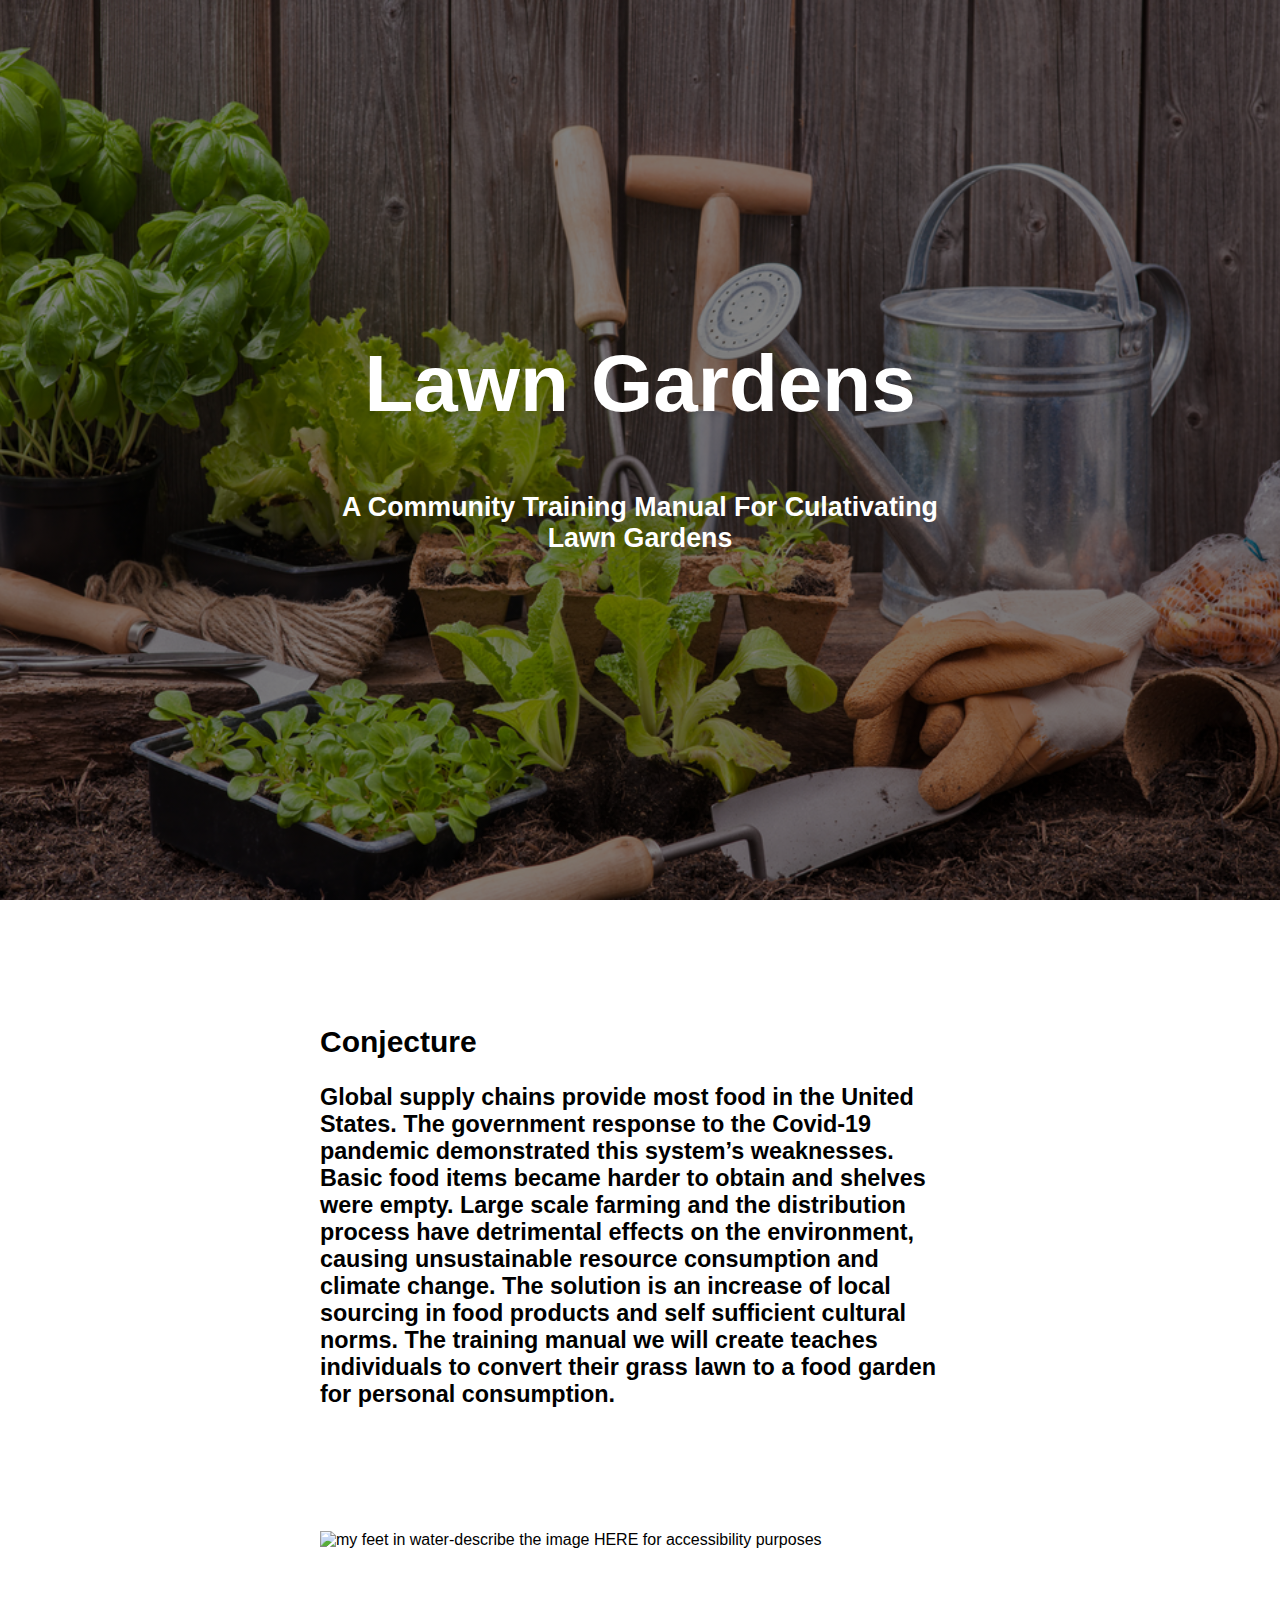
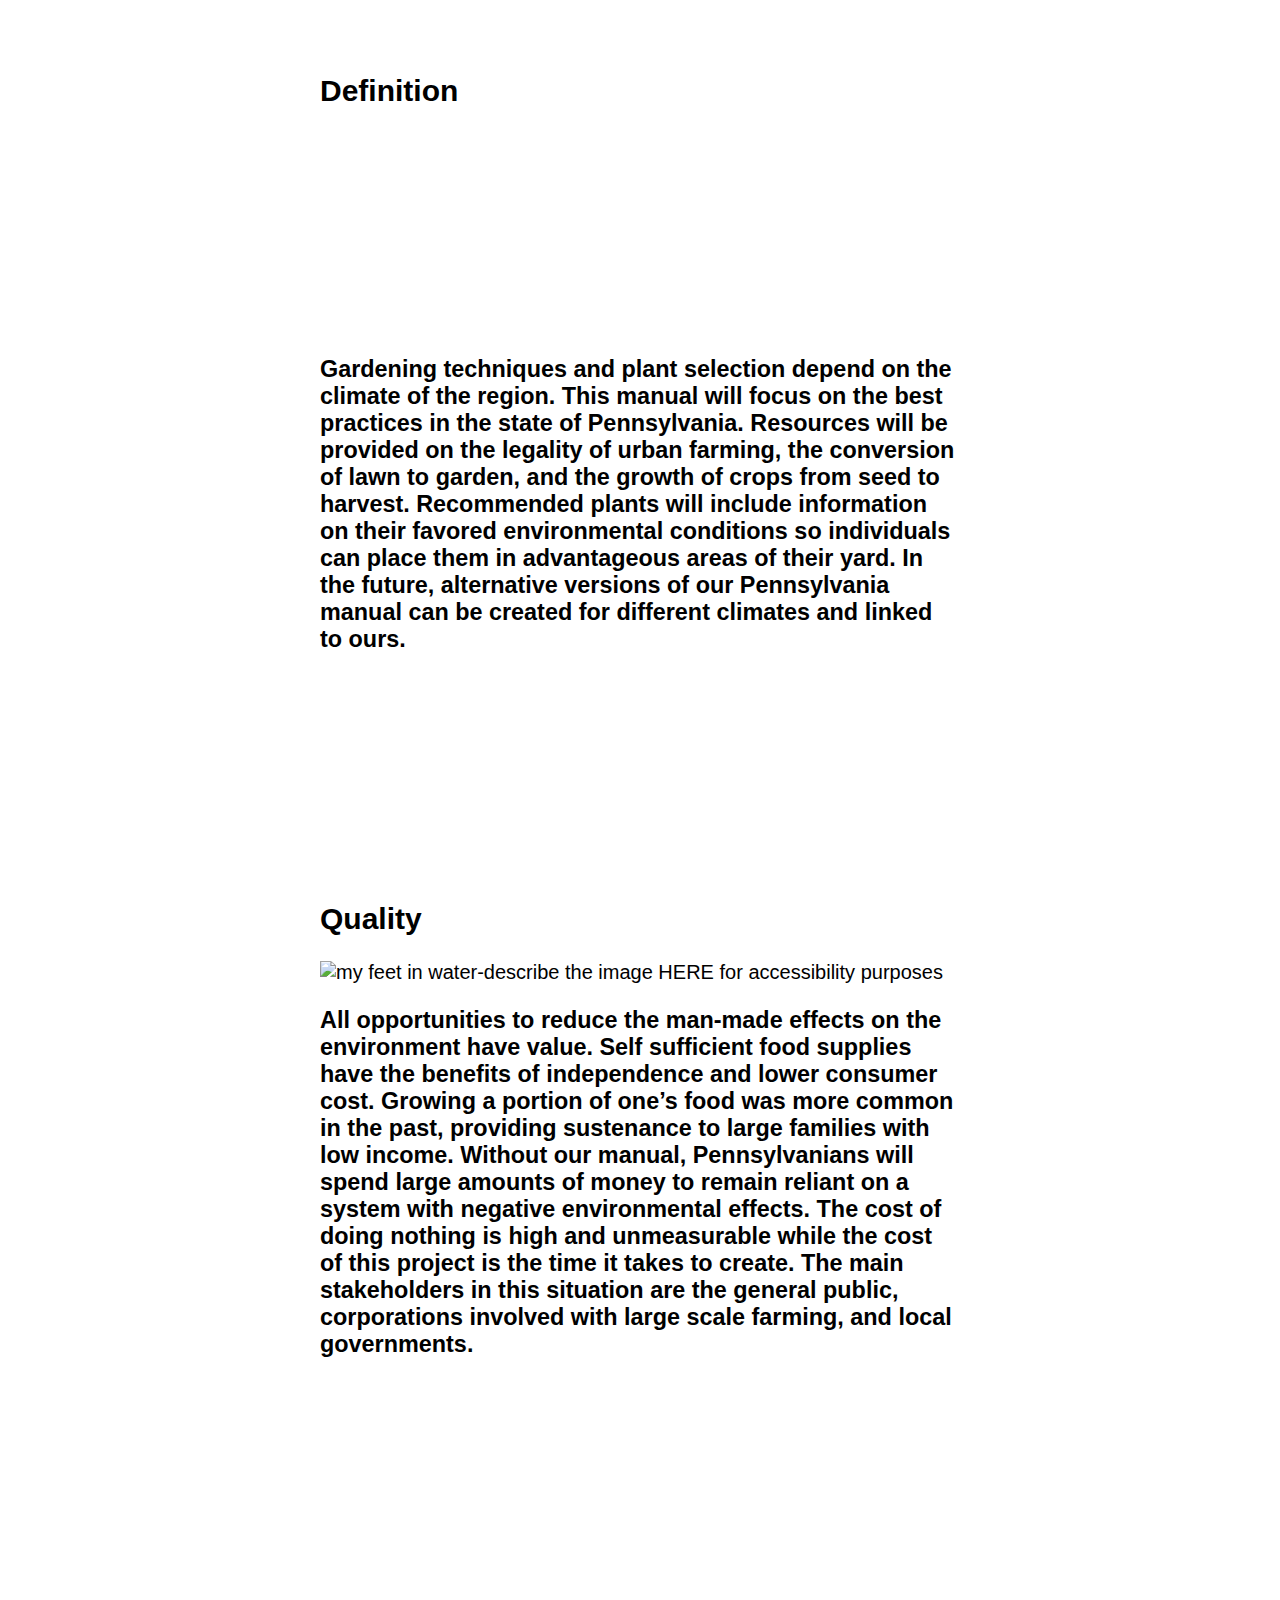
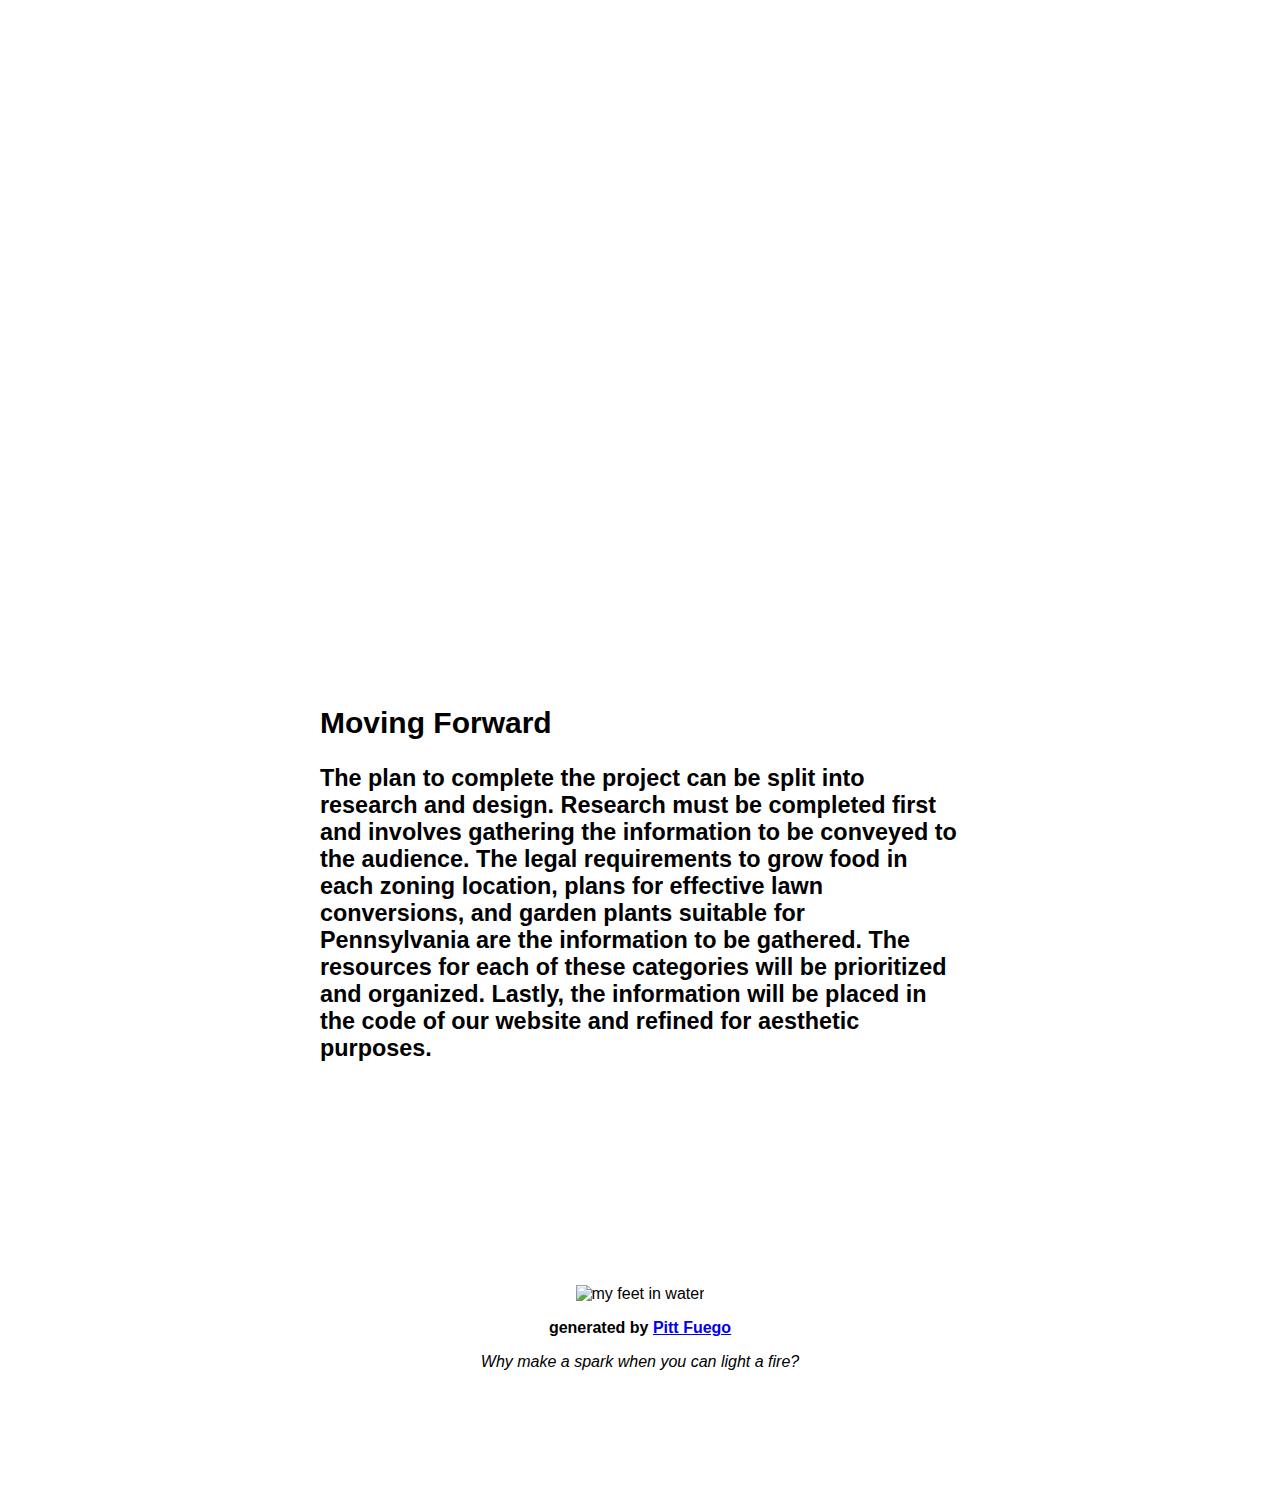
==== commit f6ff9e15: "Update index.html" ====
--- a/ElevatorPitch/Electrate-Fuego-master/index.html
+++ b/ElevatorPitch/Electrate-Fuego-master/index.html
@@ -47,7 +47,7 @@
 <img src="feet2.jpg" alt="my feet in water-describe the image HERE for accessibility purposes" class="center-img" style="max-width:100%;max-height:100%;">
 </div>
 
-  <h3>Lorem ipsum dolor sit amet, consectetur adipiscing elit, sed do eiusmod tempor incididunt ut labore et dolore magna aliqua. Ut enim ad minim veniam, quis nostrud exercitation ullamco laboris nisi ut aliquip ex ea commodo consequat. Duis aute irure dolor in reprehenderit in voluptate velit esse cillum dolore eu fugiat nulla pariatur. Excepteur sint occaecat cupidatat non proident, sunt in culpa qui officia deserunt mollit anim id est laborum.</h3>
+  <h3>All opportunities to reduce the man-made effects on the environment have value. Self sufficient food supplies have the benefits of independence and lower consumer cost. Growing a portion of one’s food was more common in the past, providing sustenance to large families with low income. Without our manual, Pennsylvanians will spend large amounts of money to remain reliant on a system with negative environmental effects. The cost of doing nothing is high and unmeasurable while the cost of this project is the time it takes to create. The main stakeholders in this situation are the general public, corporations involved with large scale farming, and local governments.</h3>
   </div>
 
 
@@ -55,7 +55,7 @@
 
 <div class="textblock">
   <h2>Moving Forward</h2>
-  <h3>Lorem ipsum dolor sit amet, consectetur adipiscing elit, sed do eiusmod tempor incididunt ut labore et dolore magna aliqua. Ut enim ad minim veniam, quis nostrud exercitation ullamco laboris nisi ut aliquip ex ea commodo consequat. Duis aute irure dolor in reprehenderit in voluptate velit esse cillum dolore eu fugiat nulla pariatur. Excepteur sint occaecat cupidatat non proident, sunt in culpa qui officia deserunt mollit anim id est laborum.</h3>
+  <h3>The plan to complete the project can be split into research and design. Research must be completed first and involves gathering the information to be conveyed to the audience. The legal requirements to grow food in each zoning location, plans for effective lawn conversions, and garden plants suitable for Pennsylvania are the information to be gathered. The resources for each of these categories will be prioritized and organized. Lastly, the information will be placed in the code of our website and refined for aesthetic purposes.</h3>
   </div>
 
 <!--The final step in our process will be to ensure that a smaller version of our "hero image," what Ulmer would refer to as our "wide image," repeats at the bottom of our document to better reinforce this motif.  -->
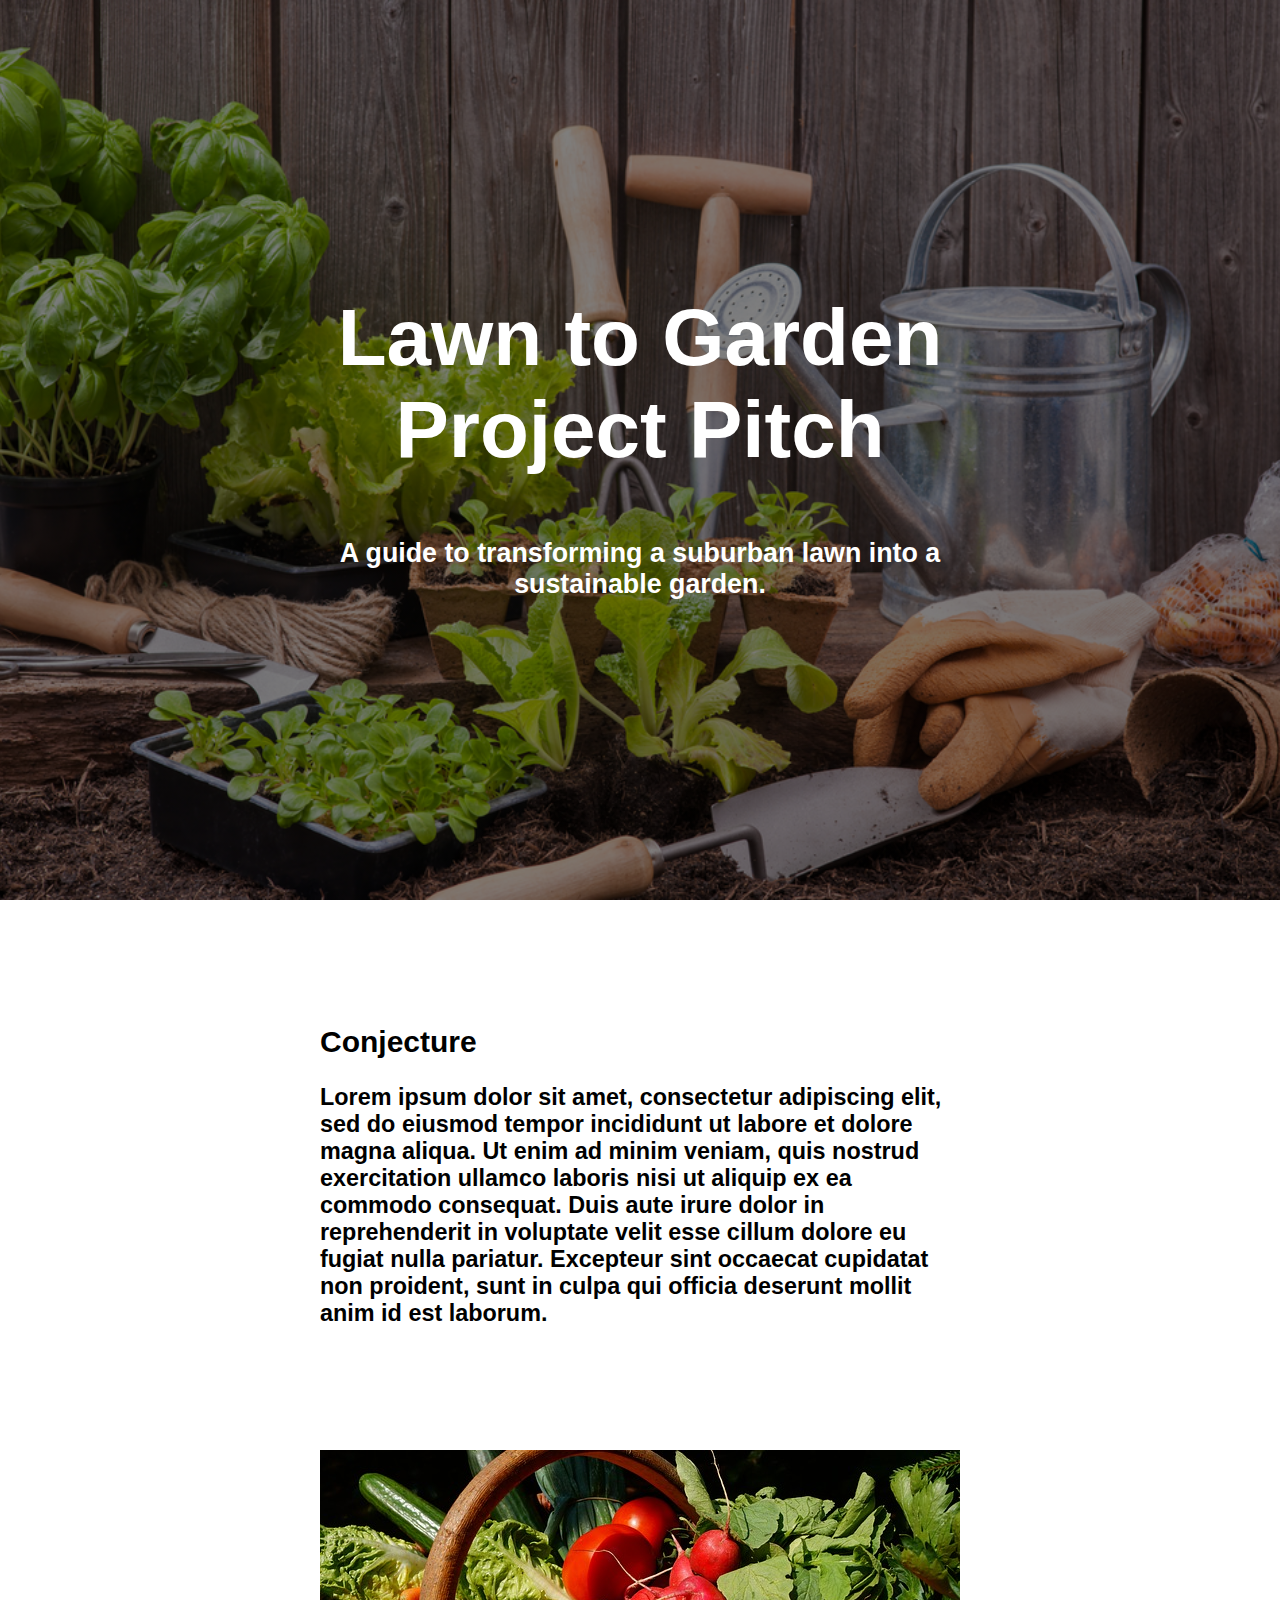
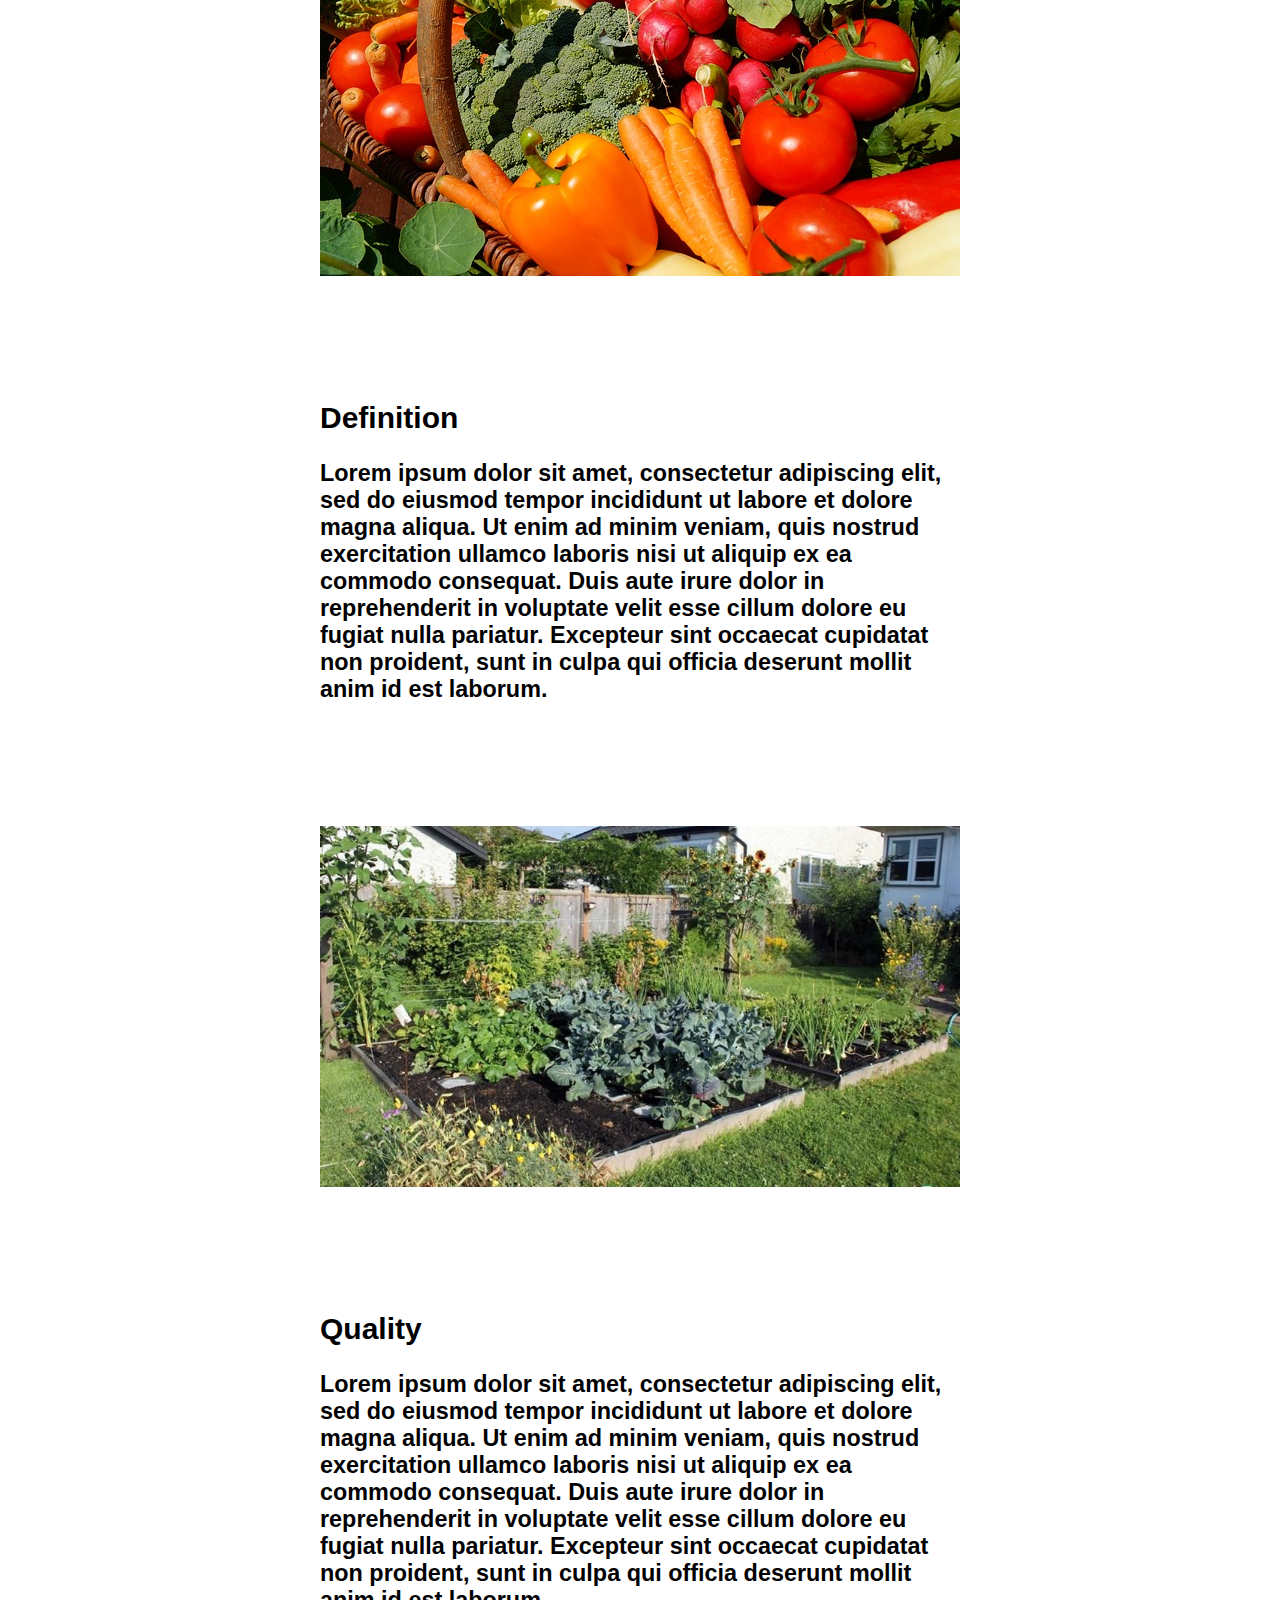
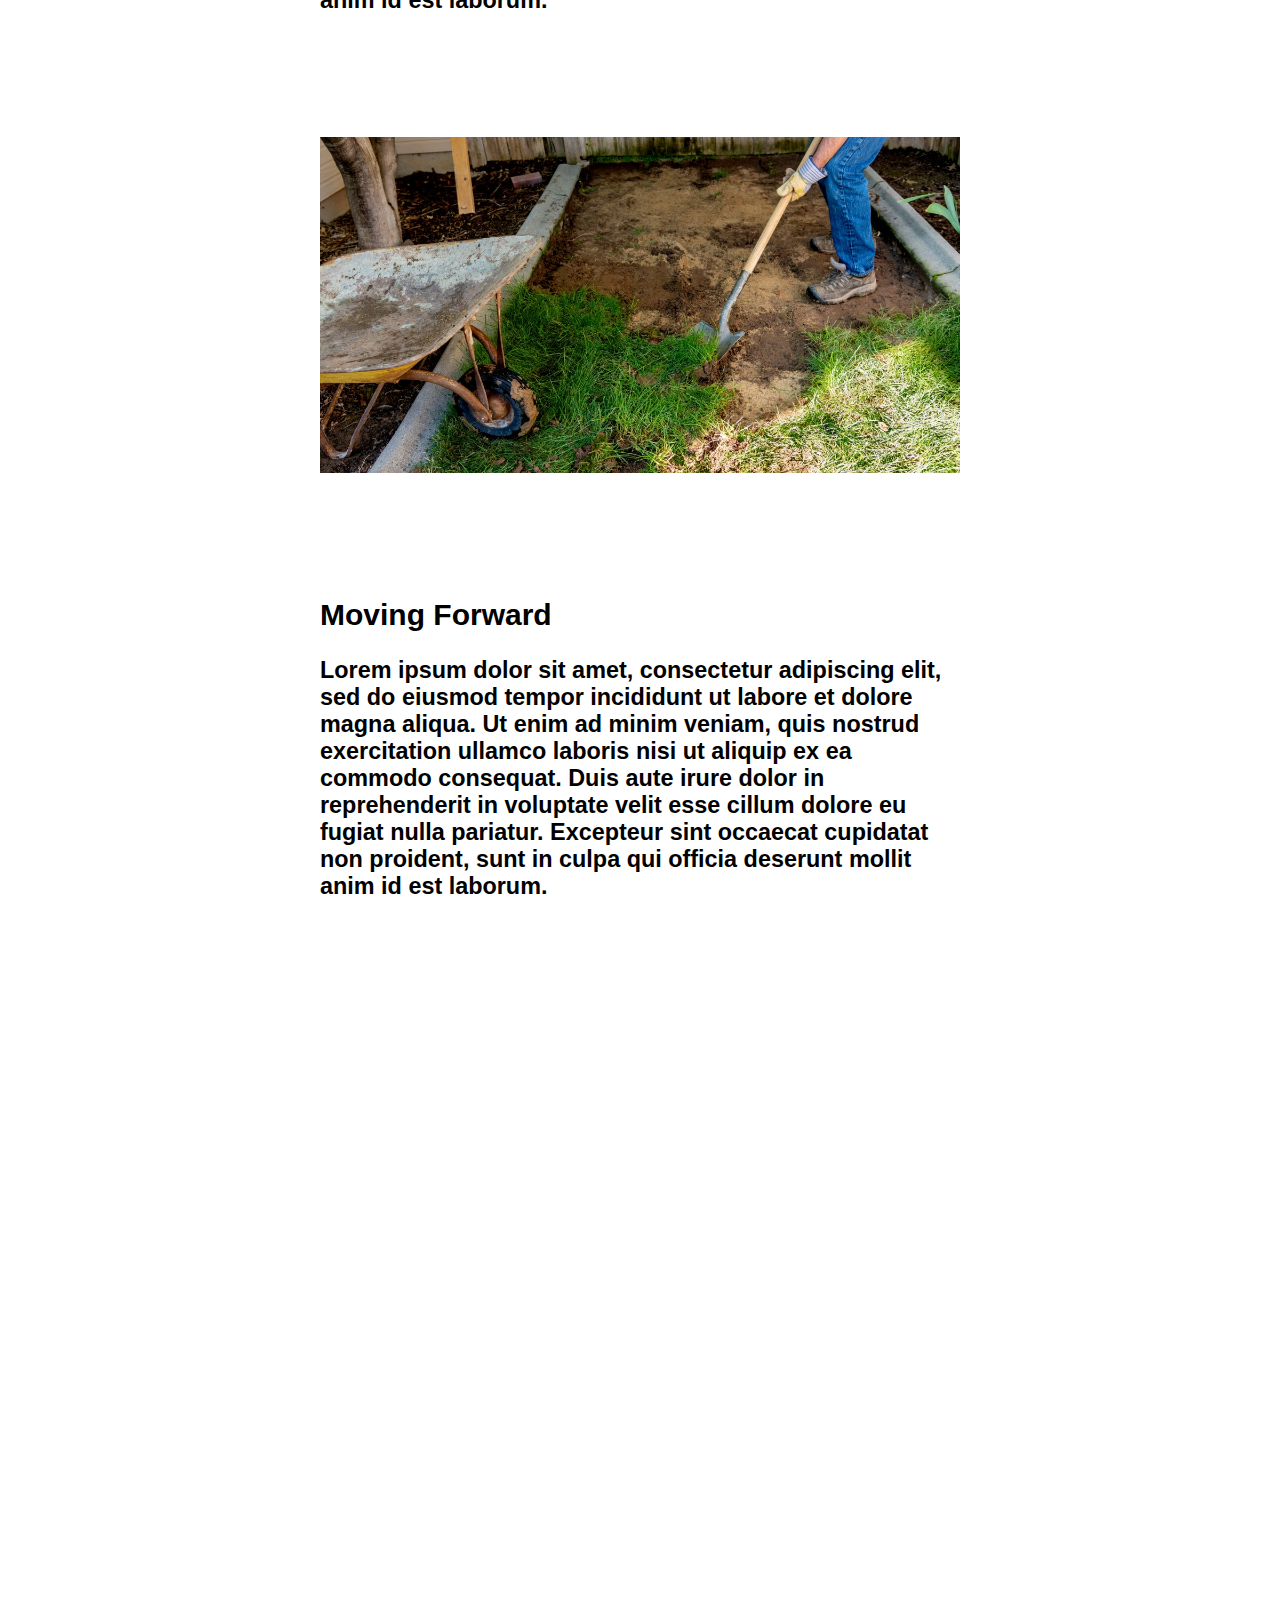
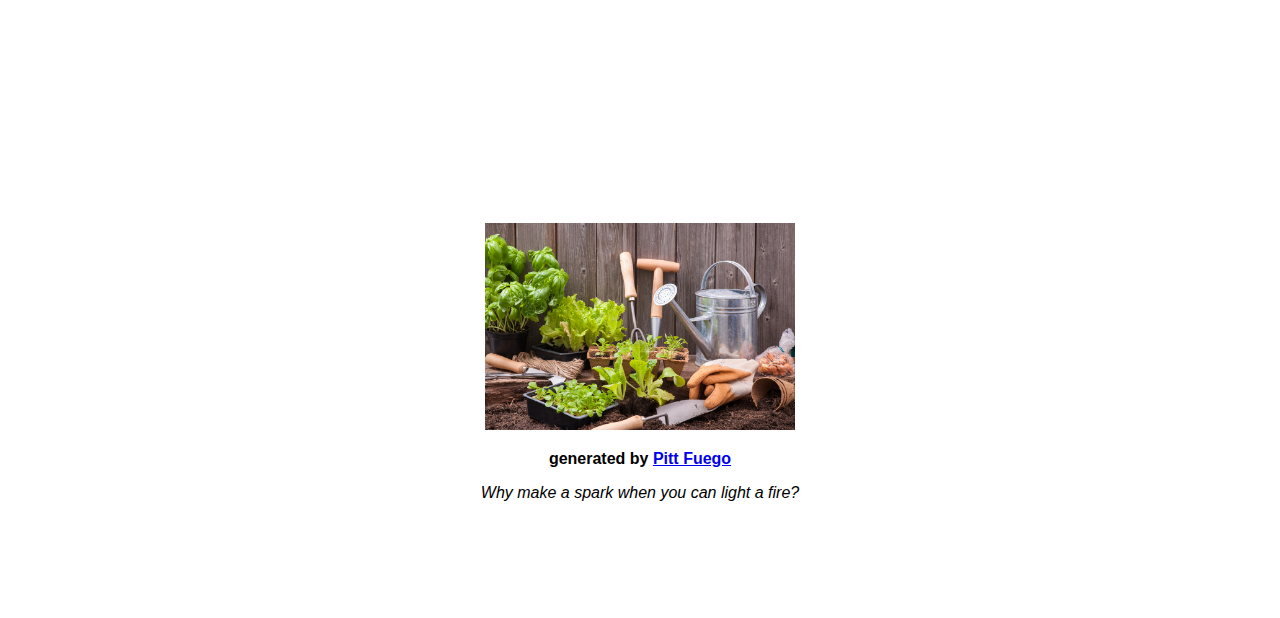
==== commit aaab4312: "Add files via upload" ====
--- a/ElevatorPitch/Electrate-Fuego-master/index.html
+++ b/ElevatorPitch/Electrate-Fuego-master/index.html
@@ -2,66 +2,89 @@
 <html lang="en">
 <head>
 
-<title>Lawn Gardens Pitch</title>
+<!--Hello, maker! Welcome to my Electrate Fuego web design tutorial. I'm glad you found it – for this might be a real intersection on your way to becoming. Just follow along with comments like this one, and you'll make a really cool web documemt that not only introduces you to the other people in our classes, but will help you process how different discourse communities in your life have contributed to your arrival in this space, virtual and actual, and also contribute to where you might be going.
+
+In this doc, you will work through Gregory Ulmer's discourses of career, family, entertainment, community, and schooling (_Internet Invention From Literacy to Electracy_, 2002.) In Ulmer's text, he elides community and schooling into one category, but for our puposes I have separated them. Ulmer's theory of electracy helps makes sense of how we find/construct meaning and connect with others rhetorically in a media rich ecology. Ulmer uses analogy to define electracy, explaining that "electracy is to digital media what literacy is to print."
+
+You could make this document the easy way by posting on Google Site, an Adobe Spark, a Weebly, or a Wix, or you can do a little more work to unconceal, opening up these tools that you use every day, but might not know how they function, yet prove so necessary to how you (re)present yourself and connect with others in virtual spaces. And this last bit is an important point! If we really want to be makers, if we really want to be creative, then we need to understand what our digital tools do, how they work, and consider the implications of their use. Through this process you will also learn a little bit about computer literacy and computer science...enough to allow you to build web texts and understand file management.
+
+So let's cut this thing open – using "tmesis" as the Ancient Greeks would call it – lets "cut" and arrange, tweak, take away and augment...that's how we create! I hope you're excited to use this tool to create a document that will simultaneously help you process your journey and help orient you along the path on which you are headed in your becoming. Before we get going I would like to give a shout-out to my research buddy Shauna Chung, who helped me develop the original Ulmerian framework we will be following in this document. Are you ready to get started?-->
+
+ <!--To get started, you will need to fork my repository from GitHub if you haven't already. If you want to easily publish it on GitHub, I'll give you more information at the end of this document. But for right now, fork, and then download the website to a zip file (or clone it, if you know what that means). Go ahead and put these files in a secure place (folder) where you will be able to find them and organize your other assests like images, pdfs, etcetera. You will also need a text editor like "brackets.io" or "atom.io" or "notepad-plus-plus.org." Open the index.html and style.css files in the text editor and we can get started building our own electrate experience.-->
+
+<!--BTW. You can leave these hidden HTML text fields be, or delete them. They are but road signs, absent from the larger design-->
+
+<!--First we will need to do some work in the head of the document. The head organizes important information needed to expalin to browsers how the website will work. Go ahead and change the title of this HTML document below, from "Electrate Fuego" to whatever you want it to be called. Your new text will appear in your browser tab-->
+<title>Electrate Fuego</title>
 <!--this next section of code does important work to help different browsers understand what this page should look like on the different kinds of screens.-->
 <meta charset="UTF-8">
 <meta name="viewport" content="width=device-width, initial-scale=1">
+<!--Next is a link to the cascading style sheet or CSS file. Web designers use a cascading stylesheet CSS to add styling to a website. Designers do this by "calling" a <div class> in HTML and defining the class attributes on the style sheet. Doing so saves time and results in less code. On the style.css page you'll find attributes relating to font, text size, image size, among other details.-->
 <link rel="stylesheet" type="text/css" href="style.css">
 </head>
 
 <!--The <body> of the document houses the content that a user usually sees on a website. We'll be spending most of our time in this section.-->
 <body>
+
+<!-- We'll need to do some more work in this section, but to do so, we'll need to make some changes on your style.css file. Developers refer to this division as a "Hero Block," but we will refer to it as a "Wide Image."  Think carefully about the image you select and how it might serve a sybolic function in your life. Ulmer refers to these kinds of symbolic images as "wide images" in that they often repeat over and over in our lifetime. We will similarly repeat this image at the end of your Electrate Infuego composition to establish a motif in this web document.-->
+
+<!--The hero image is controlled on the style.css page. To replace this image, simply place a .jpg file in the same file folder (directory) as this project and name it hero.jpg. Alternatively, if you are working with a .png, you will need to open the style.css file using your text editor, and change the file type from .jpg to .png. Browsers will only work with .jpg, .jpeg, or .png imgaes. Since hero images need to stretch across the screen, typically you will want to select an image 1200px in width to allow quick load time yet avoid pixilation.-->
 
 <div class="hero-image">
   <div class="hero-text">
 <!--Next, change the other relevant information in this section, especially if you're not "John en Fuego" or not majoring in "electracy"-->
-      <h1>Lawn Gardens</h1>
-      <h2>A Community Training Manual For Culativating Lawn Gardens</h2>
-  </div>
-</div>
-
+      <h1>Lawn to Garden Project Pitch</h1>
+      <h2>A guide to transforming a suburban lawn into a sustainable garden.</h2>
+  </div>
+</div>
+
+<!--In our first exploration of discourse, we're going to think about the wider characteristics or themes of our field or future career. In academia, we do a lot of work narrowing our interest to arrive at a career or profession, often reducing our field to a level of operation or an act. Instead, I would like you to think more broadly about the "wider themes" you associate with your field or future career and its larger significance in improving our world. Yes...improving the world. Thinking back, where do you see exposure to those same "wider themes" in your own life? Those ah-ha moments, lessons, examples, tools, passions, or qualities that suggested this career path to you? Replace the content between <h2> and </h2> that begins with "Lorem ipsum."-->
 
 <div class="textblock">
   <h2>Conjecture</h2>
 
-  <h3>Global supply chains provide most food in the United States. The government response to the Covid-19 pandemic demonstrated this system’s weaknesses. Basic food items became harder to obtain and shelves were empty. Large scale farming and the distribution process have detrimental effects on the environment, causing unsustainable resource consumption and climate change. The solution is an increase of local sourcing in food products and self sufficient cultural norms. The training manual we will create teaches individuals to convert their grass lawn to a food garden for personal consumption.</h3>
+  <h3>Lorem ipsum dolor sit amet, consectetur adipiscing elit, sed do eiusmod tempor incididunt ut labore et dolore magna aliqua. Ut enim ad minim veniam, quis nostrud exercitation ullamco laboris nisi ut aliquip ex ea commodo consequat. Duis aute irure dolor in reprehenderit in voluptate velit esse cillum dolore eu fugiat nulla pariatur. Excepteur sint occaecat cupidatat non proident, sunt in culpa qui officia deserunt mollit anim id est laborum.</h3>
 </div>
 
 <div>
-<img src="feet1.jpg" alt="my feet in water-describe the image HERE for accessibility purposes" class="center-img"  style="max-width:50%; max-height:50%;">
-  </div>
-
+<img src="veggies.jpg" alt="veggies" class="center-img"  style="max-width:50%; max-height:50%;">
+  </div>
 
 <div class="textblock">
   <h2>Definition</h2>
-    </div>
-
-<div class="textblock">
-  <h3>Gardening techniques and plant selection depend on the climate of the region. This manual will focus on the best practices in the state of Pennsylvania. Resources will be provided on the legality of urban farming, the conversion of lawn to garden, and the growth of crops from seed to harvest. Recommended plants will include information on their favored environmental conditions so individuals can place them in advantageous areas of their yard. In the future, alternative versions of our Pennsylvania manual can be created for different climates and linked to ours.  </h3>
-</div>
+
+  <h3>Lorem ipsum dolor sit amet, consectetur adipiscing elit, sed do eiusmod tempor incididunt ut labore et dolore magna aliqua. Ut enim ad minim veniam, quis nostrud exercitation ullamco laboris nisi ut aliquip ex ea commodo consequat. Duis aute irure dolor in reprehenderit in voluptate velit esse cillum dolore eu fugiat nulla pariatur. Excepteur sint occaecat cupidatat non proident, sunt in culpa qui officia deserunt mollit anim id est laborum.</h3>
+</div>
+
+<div>
+<img src="vegetable_garden.jpg" alt="vegetable_garden" class="center-img"  style="max-width:50%; max-height:50%;">
+  </div>
 
 <div class="textblock">
   <h2>Quality</h2>
 
+  <h3>Lorem ipsum dolor sit amet, consectetur adipiscing elit, sed do eiusmod tempor incididunt ut labore et dolore magna aliqua. Ut enim ad minim veniam, quis nostrud exercitation ullamco laboris nisi ut aliquip ex ea commodo consequat. Duis aute irure dolor in reprehenderit in voluptate velit esse cillum dolore eu fugiat nulla pariatur. Excepteur sint occaecat cupidatat non proident, sunt in culpa qui officia deserunt mollit anim id est laborum.</h3>
+</div>
+
 <div>
-<img src="feet2.jpg" alt="my feet in water-describe the image HERE for accessibility purposes" class="center-img" style="max-width:100%;max-height:100%;">
-</div>
-
-  <h3>All opportunities to reduce the man-made effects on the environment have value. Self sufficient food supplies have the benefits of independence and lower consumer cost. Growing a portion of one’s food was more common in the past, providing sustenance to large families with low income. Without our manual, Pennsylvanians will spend large amounts of money to remain reliant on a system with negative environmental effects. The cost of doing nothing is high and unmeasurable while the cost of this project is the time it takes to create. The main stakeholders in this situation are the general public, corporations involved with large scale farming, and local governments.</h3>
-  </div>
-
-
-<div class="parallax"></div>
+<img src="digging.jpg" alt="vegetable_garden" class="center-img"  style="max-width:50%; max-height:50%;">
+  </div>
 
 <div class="textblock">
   <h2>Moving Forward</h2>
-  <h3>The plan to complete the project can be split into research and design. Research must be completed first and involves gathering the information to be conveyed to the audience. The legal requirements to grow food in each zoning location, plans for effective lawn conversions, and garden plants suitable for Pennsylvania are the information to be gathered. The resources for each of these categories will be prioritized and organized. Lastly, the information will be placed in the code of our website and refined for aesthetic purposes.</h3>
-  </div>
+
+  <h3>Lorem ipsum dolor sit amet, consectetur adipiscing elit, sed do eiusmod tempor incididunt ut labore et dolore magna aliqua. Ut enim ad minim veniam, quis nostrud exercitation ullamco laboris nisi ut aliquip ex ea commodo consequat. Duis aute irure dolor in reprehenderit in voluptate velit esse cillum dolore eu fugiat nulla pariatur. Excepteur sint occaecat cupidatat non proident, sunt in culpa qui officia deserunt mollit anim id est laborum.</h3>
+</div>
+
+<!--Replace the image here. You can also control image width and height %. This is the second way we can control the size of images on our website.-->
+
+  <div class="parallax"></div>
+
 
 <!--The final step in our process will be to ensure that a smaller version of our "hero image," what Ulmer would refer to as our "wide image," repeats at the bottom of our document to better reinforce this motif.  -->
 
   <div id="logo">
-            <img src="feet1.jpg" alt="my feet in water" style="max-width:25%;max-height:25%;">
+            <img src="hero.jpg" alt="my feet in water" style="max-width:25%;max-height:25%;">
             <p><b>generated by <a href="https://pitt-fuego.github.io/Pitt-Fuego-Coding-Tools/">Pitt Fuego</a></b></p>
             <p><em>Why make a spark when you can light a fire?</em></p>
   </div>
